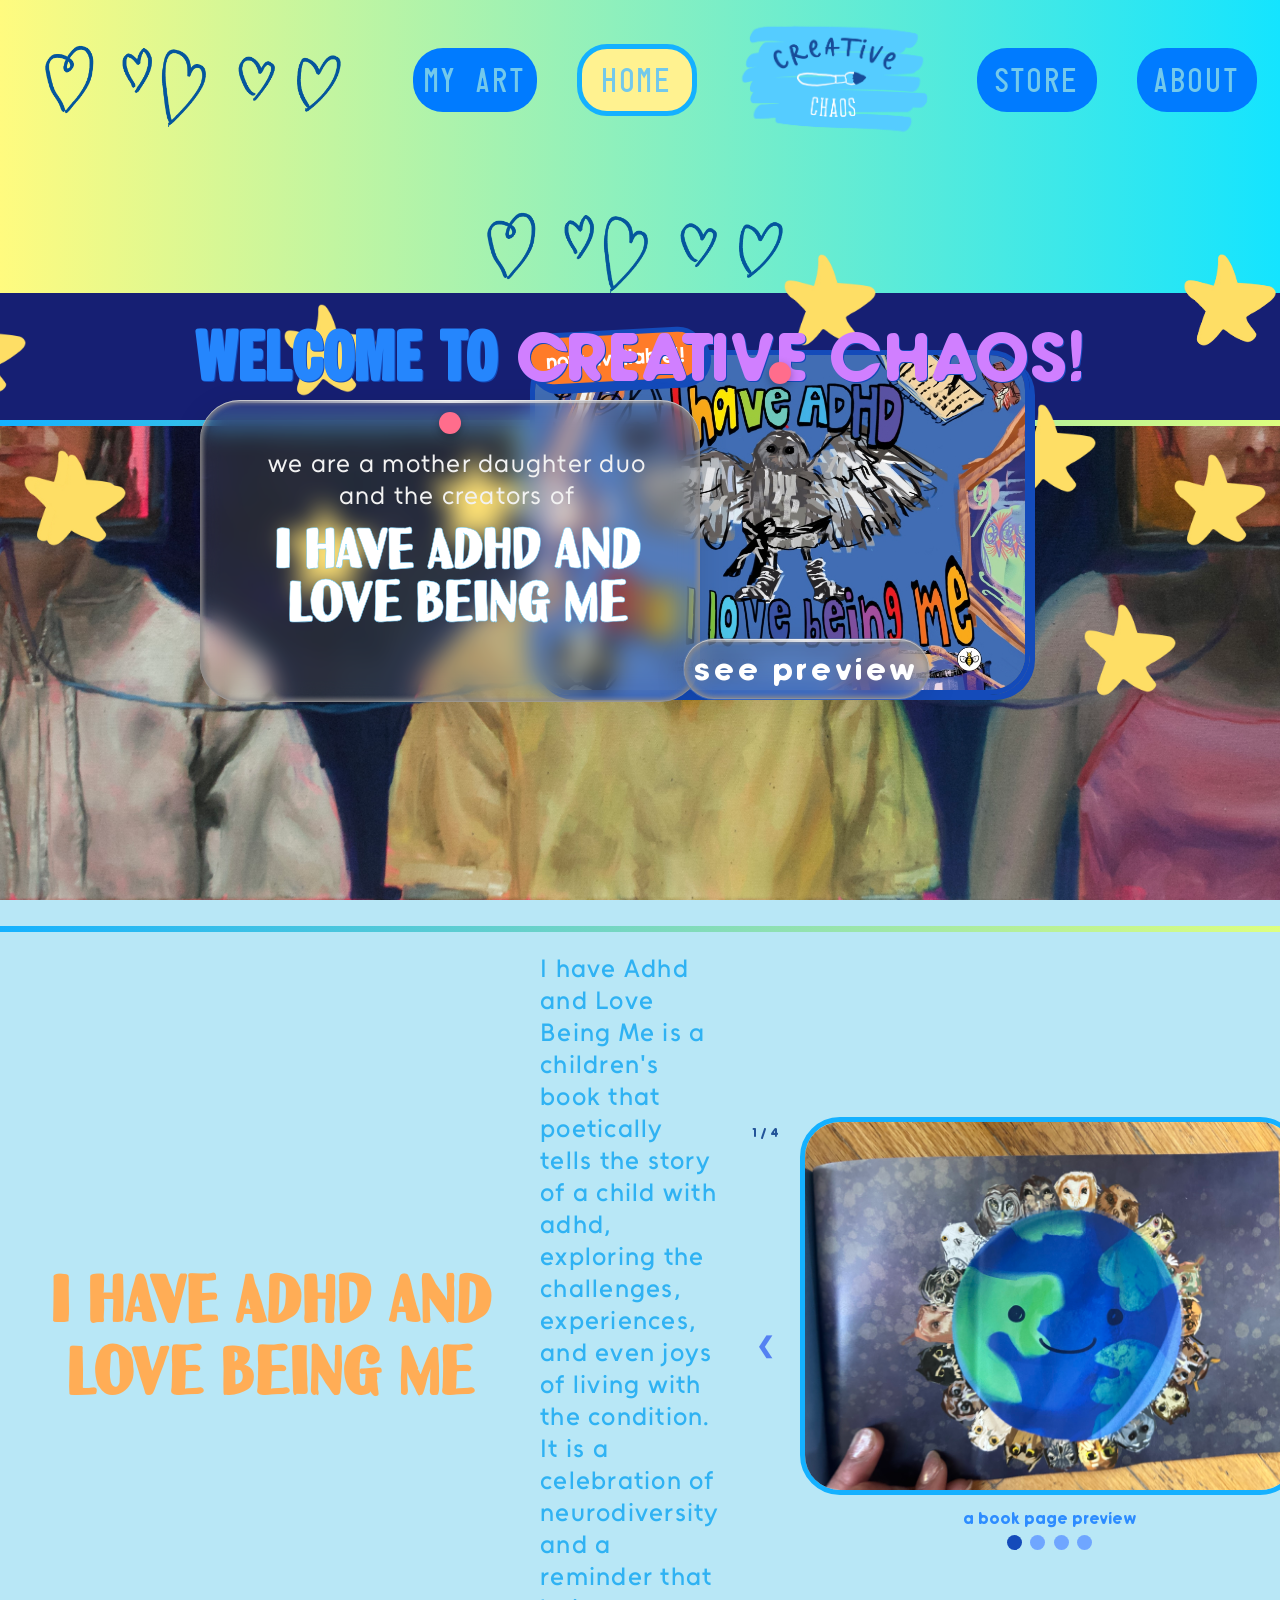
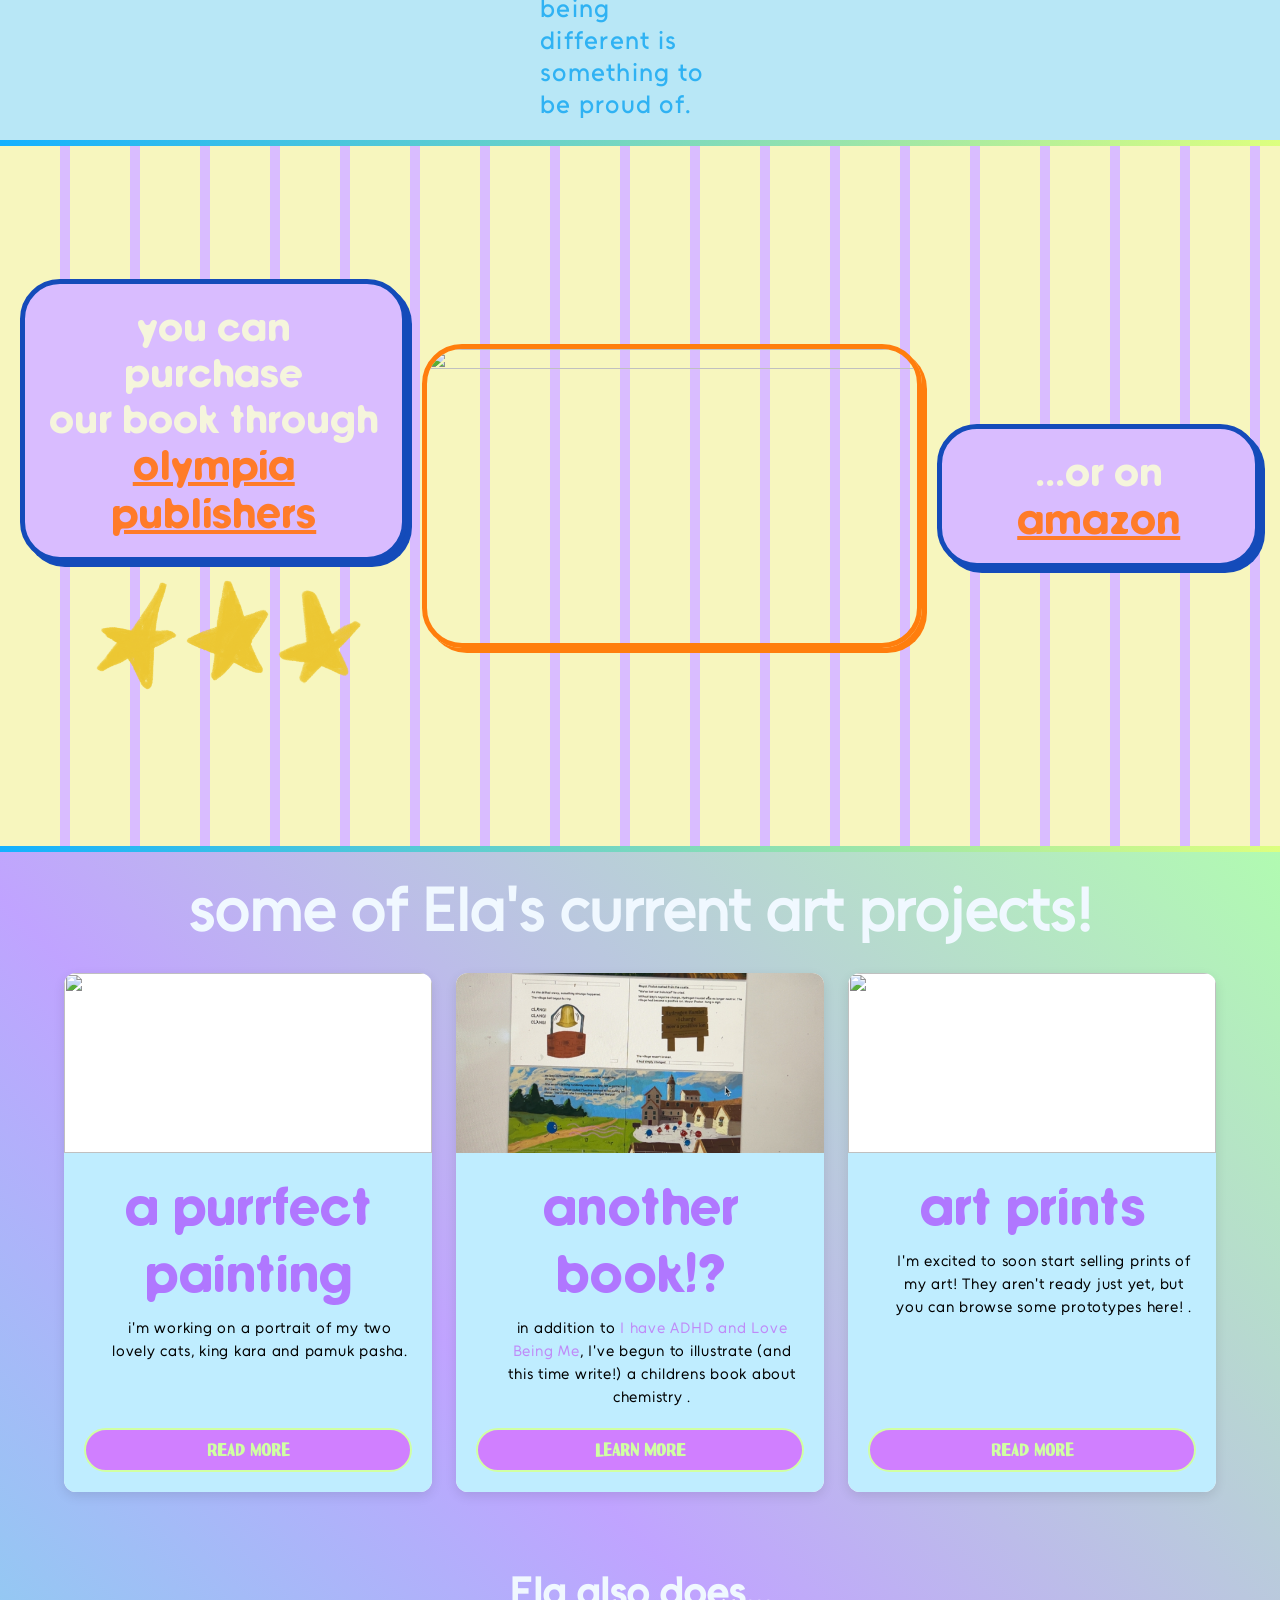
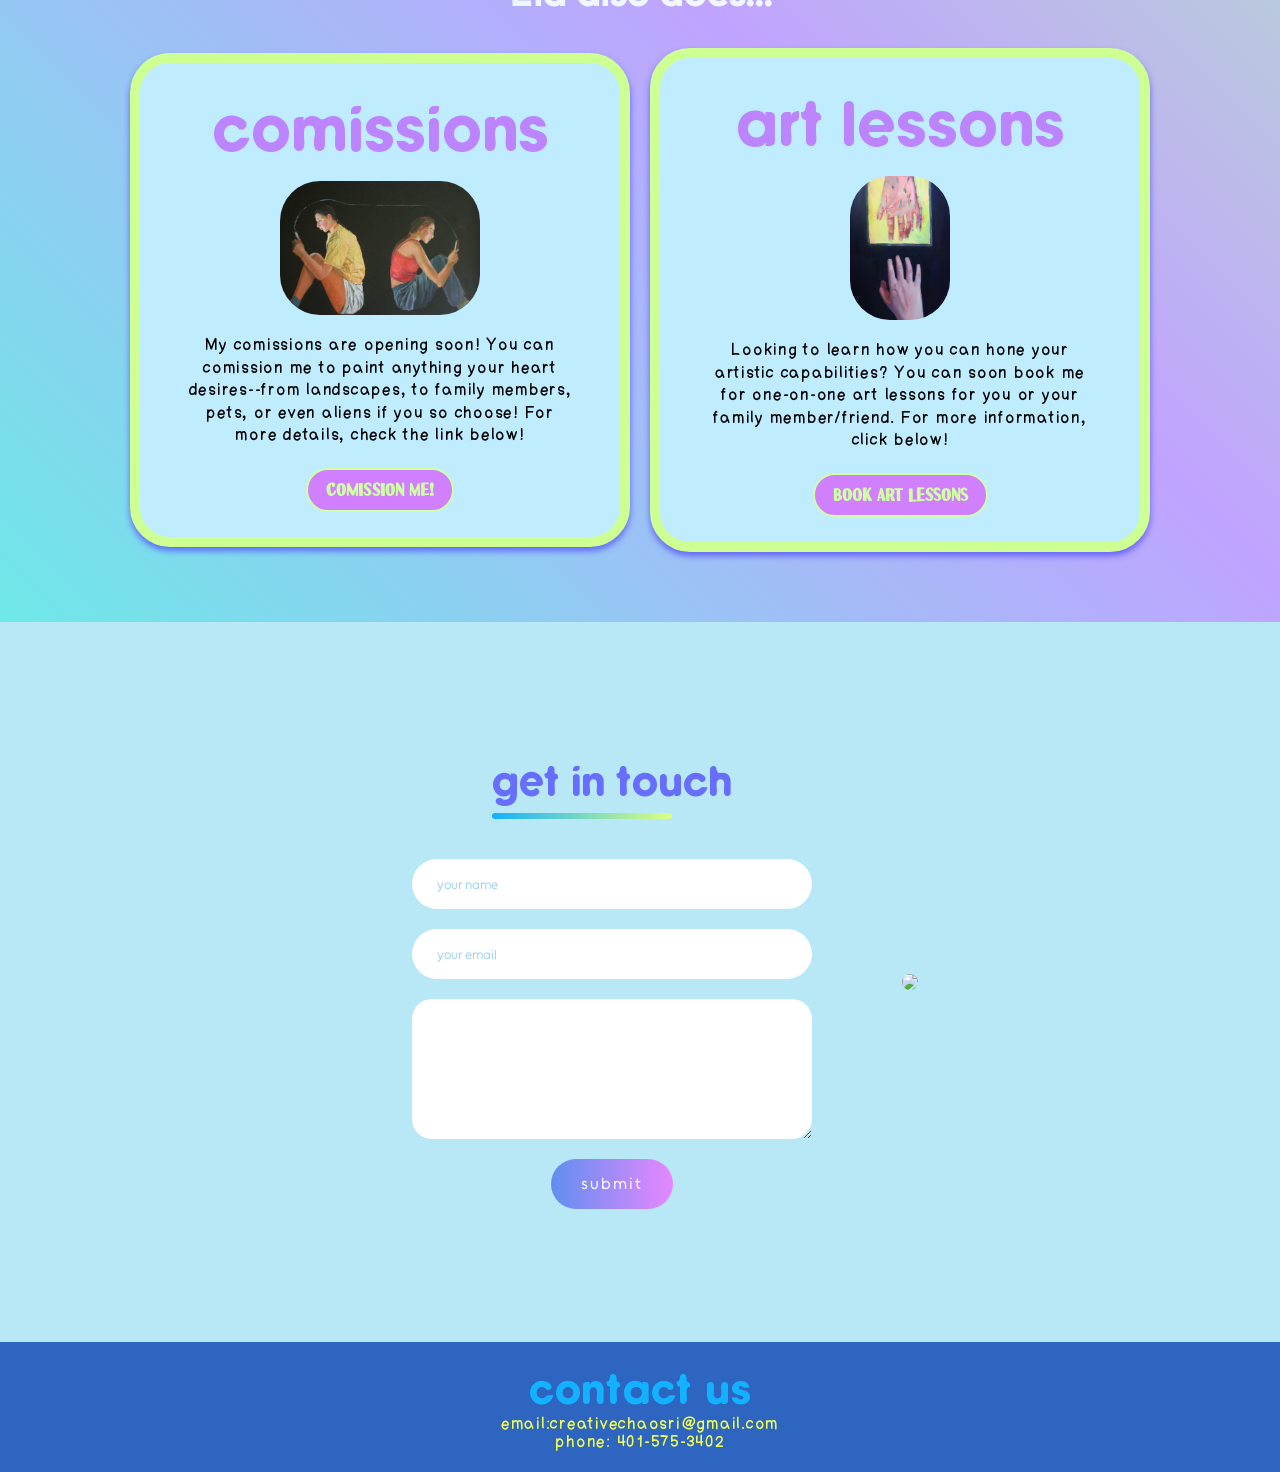
==== index.html @ fb1e3eb2 "Pending changes exported from your codespace" ====
<!DOCTYPE html>
<html lang="en">
<head>
  <meta charset="UTF-8">
  <meta name="viewport" content="width=device-width, initial-scale=1.0">
  <title>creative chaos</title>
  <link rel="stylesheet" href="style.css">

</head>
<body>
     <script src="script.js" defer></script>
    <header>
    <nav>
      <img  class="hearts"  src="images/hearts.png" width="350" height="100" style="object-fit:fill;">
        <button id="elaArt" type="button" class="navbar">MY ART</button>
        <button id="homePage" type="button" class="navbar">HOME</button>
        <div id="logo">
              <img src="images/creativechaoslogo.png" class="crop-logo" width="200" height="200">     
        </div>
        <button id="storePage" type="button" class="navbar">STORE </button>
        <button id="aboutPage" type="button" class="navbar">ABOUT</button>
          <img  class="hearts"  src="images/hearts.png" width="350" height="100" style="object-fit:fill;">
    </nav>
</header>
<section id="title-sec">
  <h1 class="hero-title float"><span style="font-family:'BarberChop';font-size:60px;color: #2586fd;">welcome to</span> creative chaos!</h1>
</section>
<hr class="gradient-line">
    <section id="mainPage">  
      <div  class="swing glass follow" id="text-box1" style="position:absolute; top:400px; left:200px">
         <div class="pin"></div>
        <div class="box-content">
       
          <div id="adhd-text">
            <p> we are a mother daughter duo 
            <br>and the creators of </p>
            <h1 style="font-size: 50px"> I have Adhd and 
              <br>Love Being Me</h1>
          </div>
        </div>
      </div>
      </div>
      <img src="images/f1407aef242333fb19a0ee2d1f37ca11-yellow-star-doodle-flat.webp" width="100px"; height="100px" style="position:absolute" class="float small-star">
            <img src="images/f1407aef242333fb19a0ee2d1f37ca11-yellow-star-doodle-flat.webp" width="100px"; height="100px" style="position:absolute; bottom: 200px; right:100px" class="float small-star">
             <img src="images/f1407aef242333fb19a0ee2d1f37ca11-yellow-star-doodle-flat.webp" width="100px"; height="100px" style="position:absolute; bottom: 400px; right:180px" class="float small-star">
               <img src="images/f1407aef242333fb19a0ee2d1f37ca11-yellow-star-doodle-flat.webp" width="100px"; height="100px" style="position:absolute; bottom:550px; right:0px" class="float small-star">
                <img src="images/f1407aef242333fb19a0ee2d1f37ca11-yellow-star-doodle-flat.webp" width="100px"; height="100px" style="position:absolute; bottom:550px; right:400px" class="float small-star">
        <img src="images/f1407aef242333fb19a0ee2d1f37ca11-yellow-star-doodle-flat.webp" width="100px"; height="100px" style="position:absolute; bottom:550px; right:0px" class="float small-star">
         <img src="images/f1407aef242333fb19a0ee2d1f37ca11-yellow-star-doodle-flat.webp" width="100px"; height="100px" style="position:absolute; bottom:500px; right:900px" class="float small-star">
         <img src="images/f1407aef242333fb19a0ee2d1f37ca11-yellow-star-doodle-flat.webp" width="100px"; height="100px" style="position:absolute; bottom:350px; right:10px" class="float small-star">
      
         <img src="images/f1407aef242333fb19a0ee2d1f37ca11-yellow-star-doodle-flat.webp" width="100px"; height="100px" style="position:absolute; bottom:350px; right:750px" class="float small-star">
         <img src="images/f1407aef242333fb19a0ee2d1f37ca11-yellow-star-doodle-flat.webp" width="100px"; height="100px" style="position:absolute; bottom:200px; right:350px" class="float small-star">
         <img src="images/f1407aef242333fb19a0ee2d1f37ca11-yellow-star-doodle-flat.webp" width="100px"; height="100px" style="position:absolute; bottom:350px; right:1150px" class="float small-star">
         <img src="images/f1407aef242333fb19a0ee2d1f37ca11-yellow-star-doodle-flat.webp" width="100px"; height="100px" style="position:absolute; bottom:300px; right:900px" class="float small-star">
         <img src="images/f1407aef242333fb19a0ee2d1f37ca11-yellow-star-doodle-flat.webp" width="100px"; height="100px" style="position:absolute; bottom:500px; right:1250px" class="float small-star">
         <img src="images/f1407aef242333fb19a0ee2d1f37ca11-yellow-star-doodle-flat.webp" width="100px"; height="100px" style="position:absolute; bottom:200px; right:1400px" class="float small-star">
         <img src="images/f1407aef242333fb19a0ee2d1f37ca11-yellow-star-doodle-flat.webp" width="100px"; height="100px" style="position:absolute; bottom:400px; right:1500px" class="float small-star">
         <img src="images/f1407aef242333fb19a0ee2d1f37ca11-yellow-star-doodle-flat.webp" width="100px"; height="100px" style="position:absolute; bottom:200px; right:1600px" class="float small-star">

</div>






      <div class="swing follow" style="width:500px; height:350px; position:absolute; right:250px; top:350px">
        <div class="pin"></div>

      <img src="images/ihaveadhd.jpg" width="500px" height="350" class="shadow-card">
      <card-btn id="nowAvailable" type="button" class="shadow-card"style="
      transform: rotate(-3deg);
       position:absolute; 
       left:-5px;
       top: -20px;
       ">now available!!</card-btn>
       </div>
       <button type="button" id="viewbtn" class="view-full glass">see preview</button>
    </section>
   <div class="flip-container">
  <div class="flipbook">
    <div class="hard">
      <img src="images/ihaveadhd.jpg">
    </div>
     <div class="hard"></div>
    <div>
      <img src="images/page2.png">

    </div>
    <div>
      <img src="images/page3.png">

    </div>
    <div>
      <img src="images/page4.png">
    </div>
    <div>
      <img src="images/page5.png">
    </div>
    <div>
       <img src="images/page6.png">
    </div>
    <div>
       <img src="images/page7.png">
    </div>
    <div>
       <img src="images/page8.png">
    </div>
     <div>
       <img src="images/page9.png">
    </div> <div>
       <img src="images/page10.png">
    </div>
 <div>
       <img src="images/page11.png">
    </div> 
     <div>
       <img src="images/page12.png">
    </div> 
    <div>
       <img src="images/page14.png">
    </div> 
    <div>
       <img src="images/page15.png">
    </div>
     <div>
       <img src="images/page16.png">
    </div>
     <div>
         <img src="images/page.png"> 
    </div>
    <div style="background-color:white">
      <p>
      if you enjoyed this preview, be sure to purchase the book to read the rest of the story!
      </p>
    </div>
        <div class="hard">
        <p>
        you can find it on amazon or on olympia publishers' website.
       </p>
        </div>
    <div class="hard"></div>
  </div>

  <script src="jquery.js"></script>
  <script src="turn.js"></script>
  <script>
    $(".flipbook").turn();
  </script>
  <div id="imageModal" class="image-modal">

    <span id="closeModal">&times;</span>

    <img id="modalImg">
    </div>
</div> <!-- .flip-container -->


    <hr class="gradient-line">
    <section id="aboutBook" class="popUp">
      
      <H2 style="font-family: 'Uchiyama';font-size: 60px; color: #ffad56;">I have Adhd and <br>Love Being Me</H2>
      <p style="font-family: 'unageo med';font-size: 25px;text-align:left">I have Adhd and Love Being Me is a children's book that poetically tells the story of a child with adhd, exploring the challenges, experiences, and even joys of living with the condition. It is a celebration of neurodiversity and a reminder that being different is something to be proud of. </p>
<div class="slideshow-container">
<div class="mySlides fade">
    <div class="numbertext">1 / 4</div>
    <img src="images/IMG_1647.jpeg" height=300px width="500px" style="transform:rotate 180(deg);border:#14b1ff 5px solid;">
    <div class="text">a book page preview</div>
 </div>

  <div class="mySlides fade">
    <div class="numbertext">2 / 4</div>
    <img src="images/IMG_1644.jpeg" width="500px" height="300px" style="border:#14b1ff 5px solid;">
    <div class="text">the cover...</div>
  </div>

  <div class="mySlides fade">
    <div class="numbertext">3 / 4</div>
    <img src="images/IMG_1645.jpeg" height=300px width="500px" style="border:#14b1ff 5px solid;">
    <div class="text">yet another sneak peak</div>
  </div>

   <div class="mySlides fade">
     <div class="numbertext">4 / 4</div>
    <img src="images/IMG_1646.jpeg" height="300px" width="500px" style="border:#14b1ff 5px solid;">
     <div class="text">buy it now!</div>
     </div>
     
   <a class="prev">&#10094;</a>
    <a class="next">&#10095;</a>

<!-- The dots/circles -->
<div class="dots">
  <span class="dot" ></span>
  <span class="dot"></span>
  <span class="dot" ></span>
   <span class="dot"></span>
</div>
</div>
    </section>
    <hr class="gradient-line">

    <section class="popUp gridcontainer" id="buy-sec" style="position:relative; height: 700px">
<div>
    <h2 class="buy-sec-text">you can purchase <br> our book  through <br> <a href="https://olympiapublishers.com/books/i-have-adhd-and-i-love-being-me" target="_blank" rel="noopener noreferrer" style="font-family:'llewie';font-size:40px;padding:0px "class="embedded-link">olympia publishers</a>
    </h2>
<img src="images/Stars.png" width="300px" height="100px">
    </div>
 <img src="images/E495B38A-9B67-40A6-B61C-FA3E06BBA5A1.JPG" class="float" width="500px" height="300px" style="border:#ff7e0d 5px solid;box-shadow: 5px 5px 0px 0px #ff7e0d">
      

        <h2 class="buy-sec-text"  id="amazon" >...or on <a href="https://a.co/d/021wLbVl" target="_blank" rel="noopener noreferrer" style="font-family:'llewie';font-size:40px;padding:0px "class="embedded-link">amazon</a></h2>
     
        </section>

<hr class="gradient-line">
<section  class="popUp" style="background-image: linear-gradient(45deg, #6ee8e8, hsl(259, 100%, 82%), #b1fbb1)">
<h2 style="font-family:'unageo reg'; color:aliceblue; font-size: 60px"> 
   some of Ela's current art projects!
</h2>


  <!-- Full-width images with number and caption text -->
  <div class="card-grid">
  <!-- Card 1 -->
  <article class="card">
    <img src="images/IMG_1536.jpeg"  class="card-image" style="border-radius:0px">
    <div class="card-content">
      <h3 class="card-title">a purrfect painting</h3>
      <p class="card-body">i'm working on a portrait of my two lovely cats, king kara and pamuk pasha.</p>
      <a href="#" class="card-btn">Read More</a>
    </div>
  </article>

  <!-- Card 2 -->
  <article class="card">
    <img src="images/IMG_1171.jpeg"  class="card-image" style="border-radius:0px">
    <div class="card-content">
      <h3 class="card-title">another book!?</h3>
      <p class="card-body">in addition to <span style="color:#bf8af8">I have ADHD and Love Being Me</span>, I've begun to illustrate (and this time write!) a childrens book about chemistry .</p>
      <a href="" class="card-btn">learn more</a>
    </div>
  </article>

  <!-- Card 3 -->
  <article class="card">
    <img src="images/Screenshot 2026-07-03 at 10.18.37 PM.png" class="card-image" style=" border-radius:0px">
    <div class="
    card-content">
      <h3 class="card-title">art prints</h3>
      <p class="card-body">I'm excited to soon start selling prints of my art! They aren't ready just yet, but you can browse some prototypes here! .</p>
      <a href="#" class="card-btn">Read More</a>
    </div>
  </article>
</div>

 <div class="cards-container" style="background-color:none">
    <h2 class="section-title">Ela also does...</h2>
    
    <!-- Wrapper holding all the boxes -->
    <div class="box-container">
      <!-- Box 1 -->
      <div class="card-box">
        <h3>comissions</h3>
        <img src="images/DSC_0455.jpeg" width="200px" height="100px" >
        <p style="padding:20px">My comissions are opening soon! You can comission me to paint anything your heart desires--from landscapes, to family members, pets, or even aliens if you so choose! For more details, check the link below! </p>
        <a href="comissions.html" class="card-btn">comission me!</a>
      </div>

      <!-- Box 2 -->
      <div class="card-box">
        <h3>art lessons</h3>
           <img src="images/DSC_0420.jpeg" width="100px" height="150px" >
        <p style="padding:20px">Looking to learn how you can hone your artistic capabilities? You can soon book me for one-on-one art lessons for you or your family member/friend. For more information, click below!</p>
        <a href="artlessons.html" class="card-btn"> book art lessons</a>
      </div>

  
  
    </div>
  </div>
  </section>
  <section id="contact-section" class="popUp">
    <div class="contact-container">
      <form action="https://api.web3forms.com/submit" method="POST" class="contact-left"> 
       <div class="contact-left-title">
        <h2>get in touch</h2>
        <hr class="gradient-line">
        </div>
          <input type="hidden" name="access_key" value="dbbd1cf8-7003-4994-894e-05eac05eb8d6">
        <input type="text" name="name" placeholder="your name" class="contact-inputs" required>
            <input type="email" name="name" placeholder="your email" class="contact-inputs" required>
            <textarea name="message" placeholder="Your message" class="contact-inputs" required> </textarea>
            <button type="submit">submit</button>
      </form>

  
      <div class="contact-right">
        <img src="images/Mail.png" class="float">
    </div>
  


</section> 

<section id="contactUs">
  <h2 id="contactH2">contact us</h2>
  <p class="contact"> 
email:creativechaosri@gmail.com
  </p>
<p class="contact"> 
phone: 401-575-3402    
</p>
</section>
</body>
</html>
---- style.css ----
@font-face {
  font-family: 'llewie';
  src: url('style/Llewie.ttf') format('truetype');
  src: url('style/Llewie.woff2') format('woff2');
  font-weight: normal;
  font-style: normal;
  font-display: swap;
}

/* ===== Mobile friendly additions ===== */
/* Make images and media scale to viewport */
img, video, .flip-card-front img, .card-image, .reveal-img, .art-card {
  max-width: 100%;
  height: auto;
}

/* Make grids collapse on small screens */
.gallery-grid, .card-grid, .card-grid2, .grid-container {
  display: grid;
  grid-template-columns: repeat(auto-fit, minmax(220px, 1fr));
  gap: 18px;
}

/* Ensure flip-cards and cards are full width on narrow screens */
.flip-card, .card {
  width: 100%;
  min-width: 0;
}

/* Responsive navigation: stack buttons and center logo */
nav {
  display: flex;
  flex-wrap: wrap;
  align-items: center;
  justify-content: center;
  gap: 8px;
}

.navbar {
  flex: 0 1 auto;
  min-width: 120px;
}

/* Make interactive controls easier to tap */
button, .card-btn, card-btn, .gallery-grid .view-full {
  padding: 10px 14px;
  font-size: 16px;
}

/* Modal image fit on small screens */
#modalImg { max-width: 95vw; max-height: 80vh; }

/* Smaller typography on narrow viewports */
@media (max-width: 600px) {
  h1 { font-size: 1.6rem; }
  h2 { font-size: 1.25rem; }
  h3 { font-size: 1.1rem; }
  .accordion-header { font-size: 18px; padding: 12px; }
  .canvas { position: static; }
  .canvas-box { height: auto; padding: 18px; }
  .gallery-grid .view-full { width: 100%; box-sizing: border-box; }
  .float { display: none; }
  .hero-title.float {
    display: block;
  }
  .grid-container { grid-template-columns: 1fr; }
  .card-grid2 { grid-template-columns: 1fr; }
  .gallery-grid { grid-template-columns: repeat(auto-fit, minmax(220px, 1fr)); padding: 16px; gap: 16px; }
  .art-gallery-item { max-width: 100%; }
  .mobile-gallery-title {
    display: block;
    position: relative;
    margin: 0 auto 12px;
    padding: 0 12px;
    font-size: clamp(28px, 6vw, 42px);
    line-height: 1.05;
    text-align: center;
    z-index: 2;
  }
  #mainPage .swing {
    width: min(88vw, 340px) !important;
    height: auto !important;
  }
  #mainPage .swing img.shadow-card {
    max-height: 250px;
  }
  #mainPage #nowAvailable,
  #nowAvailable {
    font-size: 13px;
    padding: 7px 10px;
  }
  #mainPage #viewbtn {
    position: static !important;
    display: inline-flex;
    align-items: center;
    justify-content: center;
    margin-top: 8px;
    max-width: 220px;
    width: 100%;
  }
  #mainPage .box-content {
    padding: 12px;
  }
  .grid-container p,
  .art-pg-bdy-txt { font-size: 16px; line-height: 1.45; }
  .grid-container h1,
  .grid-container h2 { font-size: 22px; }
  .art-card { width: 100% !important; max-width: 100% !important; }
  .card-btn,
  card-btn,
  .gallery-grid .view-full { font-size: 14px; padding: 10px 14px; }
  .builder { padding: 48px 16px; }
  .builder > h1 {
    font-size: clamp(24px, 6vw, 40px) !important;
    line-height: 1.05;
    max-width: 100%;
    overflow-wrap: anywhere;
  }
  .builder-container { display: block; }
  .options {
    width: 100%;
    gap: 10px;
  }
  .options h1 {
    font-size: 18px;
    margin-top: 18px;
  }
  .optionSub,
  .optionMed,
  .optionSize,
  .optionDet {
    font-size: 14px;
    padding: 8px 10px;
  }
  .canvas {
    position: static !important;
    display: block;
    width: 100%;
    margin-top: 24px;
    clear: both;
  }
  .canvas-box {
    width: 100%;
    height: auto;
    min-height: 240px;
  }
  #price { font-size: 30px; }
  .commission-pricing {
    display: block !important;
    gap: 18px;
  }
  .commission-copy {
    border-right: none;
    width: 100%;
    margin-bottom: 18px;
    min-height: 0;
    padding: 12px;
  }
  .commission-gallery {
    width: 100%;
    display: block;
    min-height: 0;
    padding: 12px;
  }
  .commission-pricing > * {
    display: block;
    width: 100%;
    max-width: 100%;
    height: auto;
  }
  .commission-pricing .float {
    display: block !important;
    width: 100%;
    max-width: 100%;
    height: auto;
  }
  .commission-gallery img {
    margin-bottom: 18px;
    aspect-ratio: auto !important;
  }
  /* Reduce large absolute positioning that overflows small screens */
  #mainPage [style*="position:absolute"],
  .logo-container [style*="position:absolute"],
  #buy-sec [style*="position:absolute"] { position: static !important; left: auto !important; right: auto !important; top: auto !important; bottom: auto !important; }
}

@media (min-width: 601px) and (max-width: 900px) {
  .gallery-grid, .card-grid, .grid-container { grid-template-columns: repeat(2, 1fr); }
  .builder { padding: 48px 16px; }
  .builder > h1 {
    font-size: clamp(24px, 5vw, 42px) !important;
    line-height: 1.05;
    max-width: 100%;
    overflow-wrap: anywhere;
  }
  .builder-container { display: block; }
  .options {
    width: 100%;
    gap: 10px;
  }
  .options h1 {
    font-size: 18px;
    margin-top: 18px;
  }
  .optionSub,
  .optionMed,
  .optionSize,
  .optionDet {
    font-size: 14px;
    padding: 8px 10px;
  }
  .canvas {
    position: static !important;
    display: block;
    width: 100%;
    margin-top: 24px;
    clear: both;
  }
  .canvas-box {
    width: 100%;
    height: auto;
    min-height: 240px;
  }
  #price { font-size: 30px; }
  .commission-pricing {
    display: block !important;
    gap: 18px;
  }
  .commission-copy {
    border-right: none;
    width: 100%;
    margin-bottom: 18px;
    min-height: 0;
    padding: 12px;
  }
  .commission-gallery {
    width: 100%;
    display: block;
    min-height: 0;
    padding: 12px;
  }
  .commission-pricing > * {
    display: block;
    width: 100%;
    max-width: 100%;
    height: auto;
  }
  .commission-pricing .float {
    display: block !important;
    width: 100%;
    max-width: 100%;
    height: auto;
  }
  .commission-gallery img {
    margin-bottom: 18px;
    aspect-ratio: auto !important;
  }
}

/* end mobile additions */
  @font-face {
    font-family: 'handwriting';
    src: url('style/handwriting.ttf') format('true type');
        src: url('style/handwriting.woff') format('woff');
    font-weight: normal;
    font-style: normal;
    font-display: swap; 
  }

   @font-face {
    font-family: 'verve';
    src: url('style/Verve.woff2') format('woff2');
    font-weight: normal;
    font-style: normal;
    font-display: swap; 
  }

  @font-face {
    font-family: 'wait notes';
    src: url('style/WaitNotes.woff2') format('woff2');
    font-weight: normal;
    font-style: normal;
    font-display: swap; 
  }
  @font-face {
    font-family: 'BarberChop';
    src: url('style/BarberChop.woff2') format('woff2');
    font-weight: normal;
    font-style: normal;
    font-display: swap; 
  }
  @font-face {
    font-family: 'unageo sem-bold';
    src: url('style/Unageo-SemiBold.woff2') format('woff2');
    font-weight: normal;
    font-style: normal;
    font-display: swap; 
  }

@font-face {
  font-family:'baberry';
  src: url(style/Baberry.woff) format(woff);
  src: url(style/Baberry.woff2) format (woff2);
   font-weight: normal;
    font-style: normal;
    font-display: swap; 
}

.card-grid2 {
   display: grid;
  /* Automatically wraps cards and fits as many as possible (min 280px wide) */
  gap: 24px; /* Space between the cards */
  padding: 24px;
  max-width: 1200px;
  margin: 0 auto;
  column-count: 2;
  align-items: stretch;
  grid-template-columns: repeat(auto-fit, minmax(280px, 1fr));
  justify-content: center;
}

.wavy-text span {
  display:inline-block;
  font-size: 4rem;
  font-weight:heavy;
  color: rgba(0, 174, 255, 0.55);
  -webkit-text-stroke: .2px #272727;
animation: wave 2s ease-in-out infinite;
}
.wavy-text span:nth-child(1) {
  animation-delay: 0s;
}

.wavy-text span:nth-child(2) {
  animation-delay: .2s;
}
.wavy-text span:nth-child(3) {
  animation-delay: .4s;
}
.wavy-text span:nth-child(4) {
  animation-delay: .6s;
}
.wavy-text span:nth-child(5) {
  animation-delay: .8s;
}
.wavy-text span:nth-child(6) {
  animation-delay: 1s;
}
.wavy-text span:nth-child(7) {

  animation-delay: 1.2s;
}
@keyframes wave {
  0%,100% {
    transform:translateY(0)
  }
  50% {
    transform:translateY(-20px)
  }

}
  @font-face {
    font-family: 'unageo reg';
    src: url('style/Unageo-Regular.woff2') format('woff2');
    font-weight: normal;
    font-style: normal;
    font-display: swap; 
  }
    @font-face {
    font-family: 'unageo med';
    src: url('style/Unageo-Medium.woff2') format('woff2');
    font-weight: normal;
    font-style: normal;
    font-display: swap; 
  }

.crop-logo {
  display: inline-block;
  width: 200px;
  height: 160px;
  margin: 0;
  border-radius: 0;
  object-fit: cover;
  object-position: center top;
  flex-shrink: 0;
}

.crop-logo:hover {
  animation: jitter 0.2s infinite linear;
}
@font-face {
  font-family: 'targa';
  src: url('style/Targa.ttf') format('truetype');
  font-weight: normal;
  font-style: normal;
  font-display: swap;
}

@font-face {
  font-family: 'Uchiyama';
  src: url('style/Uchiyama.otf') format('opentype');
  src: url('style/Uchiyama.woff') format('woff');
  font-weight: normal;
  font-style: normal;
  font-display: swap;
}

.buy-sec-text 
{
border-radius: 40px;
background-color:#d9bcff;
color:beige;
padding:20px;
border: 5px solid #144bba;
box-shadow: 5px 5px #144bba;
}

#title-sec {
background-color:#161f73
}
#buy-sec {
  background-color: #f7f6be;
  background-image: repeating-linear-gradient(
    90deg,
    #f7f6be 0 60px,
    #d9bcff 60px 70px
  );
  background-repeat: repeat;
  background-size: auto;
  display: flex;
}

#contactInfo {
  font-family: 'handwriting', sans-serif;
  text-align: center;
  font-size:  20px;
  letter-spacing: 0.05em;
  color:#003670;
}

h1 {
  font-size: 50px;
  font-family: 'uchiyama', sans-serif;
  text-align: center;
  color:#2fb2f3
}



p {
  font-family: 'handwriting', sans-serif;
  text-align: center;
  font-size:  25px;
  letter-spacing: 0.05em;
  color:#2fb2f3
}

html, body {
  margin: 0;
  padding: 0;
}

body {
  background-color: rgb(184, 231, 246);
}

section {
  margin: 0;
}

h2
{text-align: center;
  font-family: 'llewie', sans-serif;
  color:#14b1ff;
  font-size: 40px;
}
button {
  font-size: 30px;
  border: 1px solid transparent;
  outline: 1px solid transparent;
  background-color: #007bff;
  color: #73c9eb;
  display: inline-block;
  margin: 0;
  padding: 10px 10px;
  font-family: 'targa', sans-serif;
  letter-spacing: 0.12em;
  border-radius: 30px;
  cursor: pointer;
  transition: all 0.3s ease;
  height: fit-content;
}

.navbar {
  margin-top: 0;
}

nav {
  display: flex;
  justify-content: center;
  align-items: center;
  gap: 24px;
  padding: 12px 20px;
  flex-wrap: wrap;
}

nav img {
  display: block;
  margin: 0;
  border-radius: 0;
  flex-shrink: 0;
}

nav > div > .crop-logo {
  margin-top: 0;
}

img {
  display: block;
  margin-left: auto;
  margin-right: auto;
  border-radius: 40px;
}

button:hover {
  background-color: #FFF290;
  border: 5px solid #14b1ff;
   transform: rotate(-2deg) scale(1.05);
  box-shadow: 0 10px 30px rgba(13, 133, 244, 0.368)
}

.radio-group {
  display: flex;
  flex-direction: column;
  gap: 10px;
  margin-top: 10px;
}

.radio-option {
  display: flex;
  align-items: center;
  gap: 8px;
}

.radio-option input {
  margin: 0;
}

input[type="radio"] {
  accent-color: #2ef860; /* Sets the radio button fill color */

}

.radio-option label {
  margin: 0;
  text-align: left;
}

.active-page {
  background-color: #FFF290;
  border: 5px solid #14b1ff; 
}


#artHeader {
  display:flex;
  align-items: center;
      flex-direction: column;
    align-content: flex-start; 
gap: 50px;
}

#artHeader h1,
#artHeader h3 {
    margin: 0;
}
#section2 {
    display: flex;
    gap: 40px;   /* Increase or decrease this number */
}
#portfoliotext {
  font-family: 'llewie', sans-serif;
  text-align: center;
  color: #ddff7f;
  font-size: 100px;
  font-weight: 900;
  -webkit-text-stroke: 1.5px rgb(102, 180, 254); /* Width and color of outline */
}
@keyframes jitter { /*jitter effect*/
  0% { transform: translate(0, 0); }
  10% { transform: translate(-2px, 1px); }
  20% { transform: translate(1px, -1px); }
  30% { transform: translate(-1px, 2px); }
  40% { transform: translate(1px, 1px); }
  50% { transform: translate(-2px, -2px); }
  60% { transform: translate(2px, 1px); }
  70% { transform: translate(-1px, -1px); }
  80% { transform: translate(2px, -2px); }
  90% { transform: translate(-1px, 2px); }
  100% { transform: translate(0, 0); }
}

iframe{
  border-radius: 50px;

}

#aboutBook {
  column-count: 3;
  column-gap: 20px;
  display: grid;
  grid-template-columns: 500px 1fr 50%; 
}

.sidewaysSection { /*puts elements side by side */
    display: flex;
    justify-content: center;   
    align-items: center;     
    gap: 40px;           
    flex-wrap: wrap;          
}

#mainPage {background-image: url(images/DSC_0467.jpeg);
  background-attachment: fixed; /* This keeps the image from moving */
  background-position: center;  /* Centers the image */
  background-size: cover;
  height:500px;
  background-repeat: no-repeat; /* Prevents the image from repeating/tiling */
}
#artSection { 
  background-color: #FFF290;
}
#contactH2 {
  font: size 25px;
}
section {
  gap: 15px;
  padding: 20px;
  font-size: 15px;
  align-items: center;
  margin: 0;
  width: 100%;
  max-width: 1800px;
  box-sizing: border-box;
}
nav {
  display: flex;
  justify-content: center;
  align-items: center;
  gap: 40px;
  width: 100%;
  max-width: 100%;
  margin: 0;
  padding: 0;
  background-image: linear-gradient(to left, #14e4ff, #fffb7f);
  background-size: contain;
}

h3 {
  font-family: 'llewie', sans-serif;
  text-align: center;
  color: #ddff7f;
  font-size: 80px;
  font-weight: 900; }

#store {
  font: size 200px;
}
#storeinfo {
font-size: 40px
}

hr{
border:none
}

.gradient-line 
{ background: linear-gradient(to right, #14b1ff, #ddff7f);
  height: 6px;
  width: 100%; }



.star {
  position: absolute;
  width: 20px;
  height: 20px;
  pointer-events: none;

  background: gold;

  clip-path: polygon(
    50% 0%,
    61% 35%,
    98% 35%,
    68% 57%,
    79% 91%,
    50% 70%,
    21% 91%,
    32% 57%,
    2% 35%,
    39% 35%
  );

  animation: fade 1s forwards;
}

@keyframes fade {
  to {
    opacity: 0;
    transform: translateY(-20px) rotate(90deg);
  }
}

.art-card {
  transition: .3s;
  width: min(100%, 560px);
  display: block;
  margin: 0 auto;
}

.art-card:hover {
  transform: rotate(-2deg) scale(1.05);
  box-shadow: 0 10px 30px rgba(0,0,0,.25);
}


#contactUs {
  background-color: rgb(45, 101, 193);
  padding: 20px;
  text-align: center;
  font-size: 15px;
  letter-spacing: 0.05em;
  color:#f1ff54
}
.contact {
  font-family: 'handwriting', sans-serif;
  text-align: center;
  font-size:  15px;
  letter-spacing: 0.05em;
  color:#f1ff54;
}

* {box-sizing: border-box}
body {font-family: sans-serif; margin:0}
.mySlides {display: none}
img {vertical-align: middle;}

/* Slideshow container */
.slideshow-container {
 max-width:700px;
    width:100%;
    margin:auto;
    position:relative;
}

/* Next & previous buttons */
.prev, .next {
  cursor: pointer;
  position: absolute;
  top: 50%;
  width: auto;
  padding: 16px;
  margin-top: -22px;
  color: rgb(84, 129, 242);
  font-weight: bold;
  font-size: 22px;
  transition: 0.6s ease;
  border-radius: 0 3px 3px 0;
  font-family: 'llewie', sans-serif;
  user-select: none;
}

img, video {
  max-width: 100%;
  height: auto;
}

/* Position the "next button" to the right */
.next {
  right: 0;
  border-radius: 3px 0 0 3px;
}

/* On hover, add a black background color with a little bit of see-through */
.prev:hover, .next:hover {
  background-color: rgba(0,0,0,0,8);
}

/* Caption text */
.text {
  color: #2d8cff;
  font-size: 15px;
  padding: 12px 12px 12px 12px;
  position: absolute;
  bottom:15px;
  width: 100%;
  text-align: center;
  font-family: 'llewie', sans-serif;
}

/* Number text (1/3 etc) */
.numbertext {
  color: #235499;
  font-size: 12px;
  padding: 8px 12px;
  position: absolute;
  top: 0;
  font-family: 'llewie', sans-serif;
}

/* The dots/bullets/indicators */
.dot {
  cursor: pointer;
  height: 15px;
  width: 15px;
  margin: 20px 2px 2px 2px;
  background-color: #6fa6ff;
  border-radius: 50%;
  display: inline-block;
  transition: background-color 0.6s ease;
}
 .dots {
  text-align:center;
    margin-top:20px;
 }

.active, .dot:hover {
  background-color: #144bba;
}

/* Fading animation */
.fade {
  animation-name: fade;
  animation-duration: 1.5s;
}

@keyframes fade {
  from {opacity: .4} 
  to {opacity: 1}
}
/* 1. Grid Container Layout */
.card-grid {
  display: grid;
  /* Automatically wraps cards and fits as many as possible (min 280px wide) */
  grid-template-columns: repeat(auto-fill, minmax(280px, 1fr));
  gap: 24px; /* Space between the cards */
  padding: 24px;
  max-width: 1200px;
  margin: 0 auto;
}

/* 2. Individual Card Styling */
.card {
  background-color: #ffffff;
  border-radius: 12px;
  box-shadow: 0 4px 12px rgba(0, 0, 0, 0.1);
  overflow: hidden; /* Keeps image corners rounded */
  display: flex;
  flex-direction: column; /* Allows footer/button alignment */
  transition: transform 0.2s ease, box-shadow 0.2s ease;
}

/* Hover Effect for Interactivity */
.card:hover {
  transform: translateY(-4px);
  box-shadow: 0 8px 24px rgba(32, 77, 255, 0.8);
   transform-style: preserve-3d;
    transition: transform .15s ease;
}

.warp {
   transform-style: preserve-3d;
    transition: transform .15s ease;
}

/* 3. Inner Card Elements */
.card-image {
  width: 100%;
  height: 180px;

  object-fit: cover; /* Prevents image distortion */
}

.card-content {
  padding: 20px;
  display: flex;
  flex-direction: column;
   background-color:#bfedff;
  flex-grow: 1; /* Makes all card content boxes fill the card height evenly */
}

.card-title {
  margin: 0 0 10px 0;
  font-size: 50px;
  color: #b077ff;
}

.card-body {
  margin: 0 0 20px 0;
  padding-left: 24px;
  font-size: 0.95rem;
  color: #000000;
  line-height: 1.5;
  font-family:'unageo reg';
  flex-grow: 1; /* Pushes the button to the absolute bottom of the card */
  list-style-position: outside;
  display: block;
}

ol.card-body {
  list-style: decimal;
}

ul.card-body {
  list-style: disc;
}

.card-body li {
  margin-bottom: 6px;
}

.card-btn {
  display: inline-flex;
  align-items: center;
  justify-content: center;
  text-align: center;
  background-color: #d07fff;
  color: hsl(91, 100%, 82%);
  padding: 10px 18px;
  text-decoration: none;
  border-radius: 999px;
  font-weight: 600;
  border: 2px solid hsl(91, 100%, 82%);
  font-family:'uchiyama';
  transition: background-color 0.2s;
}

.card-btn:hover {
  background-color: #e3ff75;
  color:#d07fff;
    border: 2px solid #d07fff;
}

 /* Reset basic sizing behavior */
    * {
      box-sizing: border-box;
      margin: 0;
      padding: 0;
    }

    /* Container for the entire section */
    .cards-container {
      padding: 50px 20px;
      text-align: center;
      font-family: sans-serif;
    }

    .section-title {
      margin-bottom: 30px;
      color:aliceblue;
        font-family: 'unageo med', sans-serif;
        font: size 100px;
    }



    #adhd-text {
      top:20px;
      left:20px;
      right:20px;
      bottom:20px;
      padding: 20px 20px 20px 20px;
    
      position:absolute
    }
#adhd-text p {
color:#f2f2f2;
font-family:'unageo reg';
margin: 0 0 12px 0;
}

#adhd-text h1 {
color:#ffffff;
line-height: 1.05;
-webkit-text-stroke: .5px#6cd0ff ;
}

.buy-sec-text {
  font-size: clamp(24px, 4.5vw, 38px);
  line-height: 1.2;
  margin: 0;
  max-width: 100%;
}

.box-content {
  position: relative;
  z-index: 1; 
  border-radius: 40px;
  width: 500px;
  height: 300px; 
  margin-top: 7px ;
  margin-left: 7px; 
  margin-right:-7px;

  margin-bottom:-5px; }
    
    /* Flexbox wrapper to align the boxes horizontally */
    .box-container {
      display: flex;
      gap: 20px;
      flex-wrap: wrap; /* Allows boxes to wrap to the next line on small screens */
      max-width: 1200px;
      align-items:center;
       display: flex;
    justify-content: center;
    flex-wrap: wrap;
    margin: 0 auto;
    }

    /* Individual Box Styling */
    .card-box {
      background-color: #bfedff;
      border: 10px solid #ceff92;
      border-radius: 40px;
      padding: 25px;
      flex: 1;
      min-width: 280px; /* Prevents boxes from getting too squished */
      max-width: 500px;
      box-shadow: 0 4px 6px rgba(82, 79, 254, 0.8);
      transition: transform 0.2s ease;
      
    }


    /* Subtle lift effect when hovering over a box */
    .card-box:hover {
      transform: translateY(-5px);
    }

    .card-box h3 {
      margin-bottom: 12px;
      color: #bd84ff;
      font-size:60px
    }

    .card-box p {
      color: #000000;
      font-size: 15px;
      line-height: 1.5;
    }

 
    .shadow-card{
    position: relative;
    display: inline-block;
    z-index: 0;
    border: 5px solid #144bba;
box-shadow: 5px 5px #144bba;
border-radius:40px
}


#hiddenback {
  position: absolute;
  inset: 0;
  width: 100%;
  height: 100%;
  object-fit: cover;
  z-index: -1;
  border-radius: 40px;
    transform: translate(4px, 7px);
}

#publishing-frame {
  border-radius: 40px;
  transform: translate(4px, 7px);
}

card-btn {
  display: inline-block;
  background-color: #ff7b29;
  color: #ffffff;
  font-size: 20px;
  font-family: 'unageo med', sans-serif;
  padding: 10px 16px;
  text-decoration: none;
  border-radius: 60px;
  font-weight: 600;
  transition: background-color 0.2s;
}

@media screen and (max-width: 768px) {
  .column {
    width: 100%; /* Stacks side-by-side elements vertically */
  }
}

#contact-section {
  padding: 40px 20px;
  margin: 0;
  box-sizing: border-box;
  min-height: 80vh;
  display: flex;
  align-items: center;
  justify-content: center;
}

.contact-container {
  width: 100%;
  max-width: 1200px;
  min-height: 70vh;
  display: flex;
  align-items: center;
  justify-content: center;
  gap: 40px;
}

.contact-left {
  display:flex;
  flex-direction:column;
  align-items: center;
  gap: 20px;
  width: 100%;
  max-width: 500px;
}
.grid-container h2, h1 {
  color:rgb(217, 255, 167)
}
.contact-left-title h2{ 
font-weight:600px;
color:rgba(82, 79, 254, 0.8);
font-size: 40px;
margin-bottom: 5px; 
}
.contact-left-title hr{
  border-radius:10px;
  width: 75%;
  margin-bottom:20px;
} 

select>option {
   color:#9fd3ed;
}

.subtext {
  font-size:10px;
  padding: 5px;
  font-family:'unageo reg';
  color:#caffb3;
}

.contact-inputs{ 
  width:400px; 
  height: 50px;
  border: none;
  outline:none;
font-family: "unageo reg";
padding-left: 25px;
 font-weight: 500px;
 border-radius:60px
}

#otherContainer {
  width: 100%;
  display: flex;
  flex-direction: column;
  align-items: center;
  gap: 8px;
  margin-top: 8px;
}

#otherContainer label {
  display: block;
  width: 100%;
  text-align: center;
  padding: 10px 0 6px;
  margin: 0;
}

#otherText {
  display: block;
  width: min(400px, 100%);
  padding: 20px 25px;
  box-sizing: border-box;
  text-align: center;
  margin: 0 auto;
}

.contact-left textarea {
height:140px;
padding-top:15px;
border-radius: 20px;

}

.contact-inputs:focus{
  border: 2px solid #2d8cff;
}

.contact-inputs::placeholder
{ 
  color:#9fd3ed;
}

.contact-left button{ 
  display:flex;
  align-items: center; 
  padding: 15px 30px;
font-size: 16px;
font-family: 'unageo reg';
color: #fff;
gap: 10px;
border:none;
border-radius: 50px;
background:linear-gradient(270deg,#e787ff, #5f8fef);
cursor:pointer;
}

contact-right img {
  width: 500px;
} 
@media (max-width: 800px) {
  body {
    overflow-x: hidden;
  }

  

  section {
    width: 100%;
    max-width: 100%;
    padding: 20px 16px;
    box-sizing: border-box;
  }


  ol {
    padding:20px;
    font-size:15px;
  }
  nav {
    height: auto;
    padding: 12px 10px;
    gap: 8px;
    flex-wrap: wrap;
    justify-content: center;
  }

  nav .hearts{
    display: none;
  }

  .navbar {
    width: calc(50% - 8px);
    min-width: 110px;
    font-size: 18px;
    padding: 10px;
  }

  #logo {
    order: -1;
    width: 100%;
    display: flex;
    justify-content: center;
  }

  #logo img,
  .crop-logo {
    position: static;
    width: min(38vw, 140px);
    height: auto;
    max-height: 140px;
    object-fit: contain;
  }

  #mainPage {
    min-height: auto;
    height: auto;
    padding: 24px 16px 36px;
    display: flex;
    flex-direction: column;
    align-items: center;
    justify-content: center;
    gap: 18px;
    background-attachment: scroll;
    overflow: hidden;
  }

.small-star {
  display:none;

}
  #text-box1 {
    display:none
  }

  #mainPage > img,
  card-btn#nowAvailable {
    position: static !important;
    transform: none !important;
    width: min(100%, 420px);
    max-width: 100%;
    margin: 0;
  }

  #mainPage #viewbtn {
    position: static !important;
    right: auto !important;
    bottom: auto !important;
    z-index: 2;
    width: min(100%, 240px);
    margin: 6px auto 0;
    display: inline-flex;
    align-items: center;
    justify-content: center;
  }

  #adhd-text {
    position: static;
    padding: 0;
    left: auto;
    right: auto;
    top: auto;
    bottom: auto;
    width: 100%;
  }

  #adhd-text p {
    color:#fff;
    font-size: clamp(16px, 3.2vw, 20px);
  }

  #adhd-text h1 {
    color:#fff;
    font-size: clamp(24px, 5.5vw, 34px);
  }

  #text-box1 .box-content {
    width: 100%;
    height: auto;
    padding: 18px;
    margin: 0;
    box-sizing: border-box;
  }

  #mainPage > img {
    width: min(100%, 420px);
    height: auto;
  }

  card-btn#nowAvailable {
    display: inline-block;
    text-align: center;
    padding: 12px 16px;
    font-size: 18px;
  }

  #aboutBook {
    display: flex;
    flex-direction: column;
    gap: 20px;
  }

  .slideshow-container {
    max-width: 100%;
  }

  .mySlides img {
    width: 100%;
    height: auto;
  }

  .prev,
  .next {
    top: 45%;
    padding: 10px;
    font-size: 18px;
  }

  #buy-sec {
    height: auto !important;
    overflow: hidden;
    padding: 24px 16px 32px;
    display: flex;
    flex-direction: column;
    align-items: center;
    gap: 20px;
  }

  #buy-sec > div,
  #buy-sec > iframe,
  #buy-sec > .shadow-card {
    position: static !important;
    transform: none !important;
    width: min(100%, 700px);
    max-width: 100%;
    left: auto !important;
    right: auto !important;
    top: auto !important;
    bottom: auto !important;
    margin: 0;
  }
#buy-sec img{
  display:none
}

 
  #buy-sec iframe {
    width: 100%;
    max-width: 100%;
    height: auto;
    display: block;
  }

  .buy-sec-text {
    width: 100%;
    max-width: 100%;
    font-size: clamp(22px, 4.3vw, 30px);
    text-align: center;
  }

  .card-grid {
    grid-template-columns: 1fr;
    padding: 12px 0;
    gap: 16px;
  }

  .card,
  .card-box {
    width: 100%;
    max-width: 100%;
  }

  .box-container {
    flex-direction: column;
    width: 100%;
  }

  .contact-container {
    flex-direction: column;
    height: auto;
    padding: 20px 0;
  }

  .contact-left {
    width: 100%;
    align-items: stretch;
  }

  .contact-inputs {
    width: 100%;
    max-width: 100%;
  }

  .contact-right {
    display: none;
  }
}
a {
  font-family:'unageo sem-bold';
  padding:30px;
  padding-top:50px;
  color: #54c6ff;
  font-size:30px
}
a:hover {
    color: #0091d9;
}

.logo-container {
  width: 100%;
  max-width: 100%;
  min-height: 220px;
  margin: 0;
  padding: 24px 16px;
  background-color: #003670;
  overflow: hidden;
  position: relative;
  display: flex;
  align-items: center;
  justify-content: center;
}

.hero-title {
  position: relative;
  z-index: 2;
  text-align: center;
  font-family: 'llewie', sans-serif;
  font-size: clamp(32px, 5vw, 64px);
  font-weight: 800;
  text-transform: uppercase;
  letter-spacing: 1px;
  color: #d07fff;
  text-shadow: 1px 1px 0 #144bba;
  margin: 0;
}

.mobile-gallery-title {
  display: none;
}

.page-links {
  display: flex;
  flex-wrap: wrap;
  justify-content: center;
  gap: 10px;
  padding: 12px 16px 20px;
}

.page-links a {
  display: inline-flex;
  align-items: center;
  justify-content: center;
  padding: 10px 14px;
  border-radius: 999px;
  background: rgba(255, 255, 255, 0.72);
  color: #144bba;
  text-decoration: none;
  font-size: clamp(15px, 2vw, 18px);
  line-height: 1;
}

.page-links a:hover {
  background: #20b1ff;
  color:#ccf1ff
  
}
.page-links a.active-page-anchor {
  background: #20b1ff;
  color:#ccf1ff;
}

.wave-text {
  display: block;
}

li img {
  display: inline-block;
  vertical-align: middle;
  margin-left: 8px;
  margin-right: 0;
  width:50px;
  height:50px;
  
}
.grid-container {
  display:grid;
  grid-template-columns: repeat(auto-fit, minmax(240px, 1fr));
  gap: 24px;
}

.grid-container.cat-preview-row {
  grid-template-columns: repeat(2, minmax(0, 1fr));
  gap: 12px;
  width: 100%;
  margin-left: 0;
  transform: none;
  justify-items: center;
}

.grid-container.cat-preview-row > div {
  text-align: center;
}
.grid-container-twocolmn,
.grid-container-twocolm {
  display: grid;
  grid-template-columns: repeat(2, minmax(0, 1fr));
  grid-template-rows: repeat(2, minmax(0, auto));
  gap: 24px;
}

.gradient-background{
  background-image: linear-gradient(45deg,#d387ff,#5392f7,#7fff99);
}

.art-pg-bdy-txt {
  color:whitesmoke;
  font-family: "unageo med";
}

.radio-group {
  display: flex;
  gap:10px;
  flex-direction: column; /* Stacks elements vertically */
}

.radio-group label {
  display: inline-flex;
  align-items: center; 
  margin-bottom: 8px;
}

.float{
animation:float 6s ease-in-out infinite;
}

@keyframes float{

0%{
transform:translateY(0px);
}

50%{
transform:translateY(-15px);
}

100%{
transform:translateY(0px);
}

}

.reveal-img{

filter:grayscale(100%);
transition:.5s;

}

.reveal-img:hover {

filter:grayscale(0);


}
.zoom-container {
  width: 400px;        /* Set any width you prefer */
  height: 300px;       /* Set any height you prefer */
  overflow: hidden;    /* Crucial: crops the image zoom inside the box */
}


.zoom-container img {
  width: 100%;
  height: 100%;
  object-fit: cover;   /* Prevents distortion of the image */
  transition: transform 0.5s ease; /* Smooths the zooming animation */
}

/* 3. The trigger that magnifies the image on hover */
.zoom-container:hover img {
  transform: scale(1.2); /* 1.2 means 120% of its original size */
  
}

.flip-card{
    width: 100%;
    max-width: 360px;
    min-height: 420px;
    perspective: 1200px;
    margin: 0 auto;
}

.flip-card-inner{

    width:100%;
    height:100%;

    position:relative;

    transition:transform .8s;

    transform-style:preserve-3d;

}

.flip-card:hover .flip-card-inner{

    transform:rotateY(180deg);

}

.flip-card-front,
.flip-card-back{

    position:absolute;

    width:100%;
    height:100%;

    border-radius:30px;

    backface-visibility:hidden;

    overflow:hidden;

    border:5px solid #144bba;

    box-shadow:5px 5px #144bba;

}

.flip-card-front{

    background:#fff;

  padding:15px 15px 60px;

}

.flip-card-front img{

    width:100%;
    height:100%;

    object-fit:cover;

}

.flip-card-back{

    background:#65d3ff;

    transform:rotateY(180deg);

    padding:25px;

    display:flex;

    flex-direction:column;

    justify-content:center;

}

.flip-card-back h2{

    color:#d07fff;

    margin-bottom:20px;


}
.glass {
  background: rgba(255, 255, 255, 0.1); 
    backdrop-filter: blur(12px);
    color:#fff;
  z-index: 1;
  border-radius:40px;
   box-shadow: 
    0 8px 32px rgba(0, 0, 0, 0.1),
    inset 0 1px 0 rgba(255, 255, 255, 0.5),
    inset 0 -1px 0 rgba(255, 255, 255, 0.1),
    inset 0 0 4px 3px rgba(141, 139, 139, 0.9);
  position: relative;
  overflow: hidden;
}

  

.glass-card::after {
  content: '';
  position: absolute;
  top: 0;
  left: 0;
  width: 3px;
  height: 100%;
  background: linear-gradient(
    180deg,
    rgba(255, 255, 255, 0.8),
    transparent,
    rgba(255, 255, 255, 0.3)
  );
}

 .glass::before {
  content: '';
  position: absolute;
  top: 0;
  left: 0;
  right: 0;
  height: 3px;
  background: linear-gradient(
    90deg,transparent,rgba(255, 255, 255, 0.8),transparent );
}
.gallery-grid .view-full {
font-family:'baberry';
position:relative;
display:inline-flex;
align-items:center;
justify-content:center;
width:100%;
max-width:220px;
padding:12px 16px;
border: 4px solid #1741b5;
border-radius:999px;
box-shadow:4px 4px #1741b5;
cursor:pointer;
}

.flip-card-back p{

    color:#1b0c38;
    font-family:'unageo reg';

    margin-bottom:12px;

    text-align:left;

}

.gallery-grid{
    display:grid;
  grid-template-columns:repeat(auto-fit, minmax(320px, 1fr));
    justify-items:center;
    align-items:start;
    gap:24px;
    background-image:url(images/paper.png);
    background-attachment: fixed;
    background-position: center;
    background-size: cover;
    background-repeat:no-repeat;
    padding:24px;
}

  .art-gallery-item {
    width: 100%;
    max-width: 380px;
    display: flex;
    flex-direction: column;
    align-items: center;
    gap: 12px;
  }

  .art-gallery-item .flip-card {
    width: 100%;
    max-width: 100%;
  }

  .art-gallery-item .view-full {
    width: 100%;
    max-width: 240px;
  }

  .art-gallery-item .flip-card-front,
  .art-gallery-item .flip-card-back {
    min-height: 420px;
  }

  .art-gallery-item .flip-card-front img {
    width: 100%;
    height: 100%;
    object-fit: cover;
  }
.flip-card-front{

    background:white;

  padding:15px 15px 60px;

}

.pin{

width:22px;
height:22px;

background:#ff6d8c;

border-radius:50%;

position:absolute;

top:12px;
left:50%;

transform:translateX(-50%);

z-index:5;

box-shadow:0 3px 8px rgba(0,0,0,.3);
}

.timeline-section{

max-width:900px;
margin:100px auto;
padding:30px;

}


.timeline-title{

font-size:70px;
margin-bottom:40px;
font-family:'BarberChop';
color:#e989ff;-webkit-text-stroke: .5px #272727;

}

.faq{
position:relative;
}
.accordion{

position:relative;

}

.accordion::before{

content:"";
position:absolute;

left:40px;
top:0;
bottom:0;

width:6px;

background:#b7ff89;

border-radius:30px;

}

.accordion-item{

margin-bottom:25px;
background-color:transparent;
position:relative;
isolation:isolate;

}

.accordion-header{

width:100%;
position:relative;
z-index:2;

display:flex;

align-items:center;

justify-content:space-between;

padding:20px 30px;

background:#bfedff;

border:4px solid #144bba;

border-radius:35px;

cursor:pointer;

font-size:28px;

font-family:"llewie";

color:#d07fff;

box-shadow:6px 6px #144bba;

transition:.3;

}

.accordion-header:hover{

transform:translateX(10px);
box-shadow:6px 6px #1a5fe9;

border:4px solid #144bba;

}

.step-circle{

width:55px;
height:55px;

display:flex;

align-items:center;
justify-content:center;

background:#d07fff;

color:white;

border-radius:50%;

margin-right:20px;

font-family:"BarberChop";

font-size:28px;

flex-shrink:0;

}

.plus{

font-size:40px;

transition:.4s;

margin-left:auto;

}

.accordion-content{

max-height:0;
position:relative;
overflow:hidden;
background:white;
z-index:1;

border-radius:0 0 30px 30px;

transition:max-height .4s ease;

margin-left:75px;
margin-right:25px;
padding:0 25px;

}

.galbtn-container{
  grid-column: 1 / -1;
  width: 100%;
  display:grid;
  grid-template-columns:repeat(auto-fit, minmax(180px, 1fr));
  gap:12px;
  justify-items:center;
  align-items:start;
  margin-top:10px;
}
.accordion-content p{

padding:20px 0;

color:#003670;
border-radius:30px;
text-align:left;

font-family:"unageo reg";
z-index:-5;
font-size:18px;

}

.accordion-item.active .accordion-content{
max-height:300px;
z-index:1;

}

.accordion-item.active .plus{

transform:rotate(45deg);

}



.builder{

padding:80px 30px;

}

.builder-container{

display:grid;

grid-template-columns:minmax(0, 1fr) minmax(280px, 420px);

gap:60px;

align-items:end;

}

.options{

display:flex;

flex-wrap:wrap;

gap:15px;

}

.options h1{

width:100%;
text-align:center;
margin-top:30px;

}

.optionSub{

padding:12px 25px;

border-radius:40px;

cursor:pointer;

background:white;

border:4px solid #144bba;

transition:.25s;

font-size:22px;

}

.optionMed{

padding:12px 25px;

border-radius:40px;

cursor:pointer;

background:white;

border:4px solid #144bba;

transition:.25s;

font-size:22px;

}


.optionSize{

padding:12px 25px;

border-radius:40px;

cursor:pointer;

background:white;

border:4px solid #144bba;

transition:.25s;

font-size:22px;

}

.optionDet{

padding:12px 25px;

border-radius:40px;

cursor:pointer;

background:white;

border:4px solid #144bba;

transition:.25s;

font-size:22px;

}

.optionMed:hover{

transform:rotate(-2deg) scale(1.08);

}
.optionSize:hover{

transform:rotate(-2deg) scale(1.08);

}

.optionSub:hover{

transform:rotate(-2deg) scale(1.08);

}
.optionDet:hover{

transform:rotate(-2deg) scale(1.08);

}

.optionDet.selected{

background:#d07fff;

color:white;

}

.optionMed.selected{

background:#d07fff;

color:white;

}

.optionSize.selected{

background:#d07fff;

color:white;

}
.optionSub.selected{

background:#d07fff;

color:white;

}
.canvas{

position:static;
align-self:end;
margin-top:auto;

}

.commission-pricing {
  grid-template-columns: repeat(3, minmax(0, 1fr));
  gap: 24px;
  align-items: start;
}

.commission-copy {
  padding: 20px;
  border-right: 3px solid #ffffff;
  min-height: 100%;
  display: flex;
  flex-direction: column;
  gap: 18px;
}

.commission-gallery {
  padding: 20px;
  min-height: 100%;
  display: grid;
  grid-template-columns: 1fr;
  gap: 18px;
  align-content: start;
}

.commission-gallery img {
  width: 100%;
  height: auto;
  object-fit: cover;
  padding: 0;
}

.commission-gallery img:nth-child(1) {
  aspect-ratio: 1 / 1;
}

.commission-gallery img:nth-child(2) {
  aspect-ratio: 5 / 3;
}

.section-floating-title {
  position: static;
  margin: 30px auto 10px;
  font-size: clamp(56px, 8vw, 100px);
  text-align: center;
  width: 100%;
}

.wave-container {
  position: relative;
  margin: 20px auto 0;
  padding: 10px 18px;
  width: fit-content;
  max-width: 100%;
}
.canvas-box{

height:400px;

background:#fffef7;

border:6px dashed #14b1ff;

border-radius:35px;

display:flex;

flex-direction:column;

justify-content:center;

align-items:center;

gap:25px;

box-shadow:8px 8px #144bba;

}

.canvas-box div{

font-size:40px;

font-family:"llewie";

}

#price{

margin-top:25px;

font-size:45px;

color:#8d55ff;

text-align:center;

}


.image-modal{
    position:fixed;
    inset:0;

    display:flex;

    justify-content:center;
    align-items:center;

    background:rgba(0,0,0,.8);

    opacity:0;
    visibility:hidden;

    transition:.3s;

    z-index:9999;
}

.image-modal.show{
    opacity:1;
    visibility:visible;
}



#modalImg{

max-width:90vw;

max-height:90vh;

border-radius:20px;

box-shadow:0 0 40px rgba(0,0,0,.5);

transform:scale(.8);

transition:.35s;

}

#modalContent {
  position: absolute;
  left: 50%;
  top: 50%;
  transform: translate(-50%, -50%);
  overflow: visible;
}

.flipbook-modal-wrap {
  display: block;
}

.image-modal.show #modalImg{

transform:scale(1);

}

#closeModal{

position:absolute;

top:30px;
right:50px;

font-size:70px;

color:white;

cursor:pointer;

transition:.2s;

font-family:sans-serif;

}

#closeModal:hover{

color:#3e6ac1;

}
 .popUp {
    opacity: 0;
    transform: translateY(60px);
    transition: all .8s ease;
}

.popUp.visible {
    opacity: 1;
    transform: translateY(0);
}



.swing {
  position:relative;
}

.swing.is-wobbling {
  animation: wobble 3s ease-in-out .3s 1 both;
}

@keyframes wobble {
  0% {
    transform:rotate(-60 deg);
  }
  10% {
    transform:rotate(60deg);
  }
  20% { 
    transform:rotate(-40deg)

  }
    30% { 
    transform:rotate(40deg)

  }
   40% { 
    transform:rotate(-20deg)
   }
    50% { 
    transform:rotate(20deg)

  }
     60% { 
    transform:rotate(-10deg)
}

     70% { 
    transform:rotate(10deg)
     }
      80% { 
    transform:rotate(-5deg)
}
  90% { 
    transform:rotate(5deg)
}

100% { 
    transform:rotate(0deg)
}

}

@media (max-width: 800px) {
  nav img[src*="hearts.png"] {
    display: none !important;
  }


  .commission-pricing {
    display: block !important;
    gap: 12px !important;
  }

  .commission-pricing > .commission-copy,
  .commission-pricing > .commission-gallery {
    display: block !important;
    width: 100% !important;
    height: auto !important;
    min-height: 0 !important;
    margin: 0 0 10px 0 !important;
    padding: 8px 10px !important;
  }

  .commission-pricing .commission-copy h2,
  .commission-pricing .commission-copy p,
  .commission-pricing .commission-copy ul {
    margin: 0 0 10px 0 !important;
  }

  .commission-pricing .commission-copy p,
  .commission-pricing .commission-copy img,
  .commission-pricing .commission-gallery img {
    padding: 0 !important;
  }

  .commission-pricing .commission-copy ul {
    padding-left: 20px;
  }

  .commission-pricing .commission-copy img,
  .commission-pricing .commission-gallery img {
    display: block;
    width: 100% !important;
    height: auto !important;
    max-height: none !important;
    margin: 8px 0 !important;
    aspect-ratio: auto !important;
    object-fit: contain;
  }

  .builder .builder-container {
    display: flex !important;
    flex-direction: column !important;
    align-items: stretch !important;
    gap: 18px !important;
  }

  .builder .options {
    order: 1;
    width: 100% !important;
  }

  .builder .canvas {
    order: 2;
    position: static !important;
    inset: auto !important;
    float: none !important;
    clear: both !important;
    align-self: stretch !important;
    margin: 10px 0 0 0 !important;
    z-index: auto !important;
  }

  .builder .canvas-box {
    width: 100% !important;
    height: auto !important;
    min-height: 220px !important;
  }
}

.dual-container {
  display: grid;
  grid-template-columns: 1fr 1fr; 
  gap: 20px; 
}

@media (max-width: 768px) {
  .grid-container {
    grid-template-columns: 1fr; 
  }

  .grid-container.cat-preview-row {
    grid-template-columns: repeat(2, minmax(0, 1fr));
    width: 100%;
    margin-left: 0;
    transform: none;
  }
}


.column-left p,
.column-left h1,
.column-left h2 {
  padding:15px;
}

.column-right {
  padding:20px;
}

.column-left p {
  text-align:left;
  font-size:18px;
}

.column-left h2 {
color:#f5edff;

}

.polaroid{
      background:white;
  padding:20px 20px 60px;
  border-radius:30px;

}

.polaroid.card {
  width: 440px;
  max-width: 100%;
  margin: 0 auto;
}

.polaroid-image {
  width: 400px;
  height: 500px;
  max-width: 100%;
  object-fit: cover;
  border-radius: 0;
}


.polaroid:hover {
  transform: translateY(-4px);
  box-shadow: 0 8px 24px rgba(125, 37, 91, 0.8);
   transform-style: preserve-3d;
    transition: transform .15s ease;
}
.column-left .polaroid-caption{
  width: 100%;
  display: block;
  margin: 0;
  padding: 14px 0 0 0;
  text-align: center;
  font-family: 'handwriting';
  font-size: 30px;
  line-height: 1.05;
  color: #000000;
}

.flip-container {
  display: none;
}

.flipbook {
  height:600px;
  border-radius:20px;
  width:2000px;
  align-self:center
}

.flipbook .hard {
background:white;
}

.flipbook .page {
  display:flex;
  flex-direction:column;
  justify-content:center;
  align-items:center;
  gap:10px;
  border: 1px solid rgba (0, 0, 0, 0.1);
}

.page img{
border-radius:0px;
  width:100%;
object-fit:cover;
overflow:hidden;
}

#viewbtn {
position:absolute;
bottom:200px;
z-index:10;
right:350px;
border-radius:50px;
font-family:'llewie';
}

#viewbtn:hover {
  background: #d07fff;
  color:whitesmoke;
  border: 4px solid #144bba;
  box-shadow: 4px 4px #144bba;
}

.embedded-link {
  font-weight:bold;
  color:#ff7b29
}

.embedded-link:hover {
  font-weight:bold;
  color:#ea42c3
}
.linksmol {
  padding:5px 5px 10px 10px;
  font-size:18px;
  color:#170816;
  text-align:center;
}

.linksmol:hover {
  color:#2d46e9
}

#artlessons-faq {
  background-image: url(images/DSC_0455.jpeg);
    background-repeat: no-repeat;
   background-attachment: fixed; 
  background-position: center;  
  background-size: cover;

}


.custom-multiselect {
  position: relative;
  width: 250px;
  font-family: sans-serif;
}

.dropdown-btn {
  width: 100%;
  padding: 10px;
  background: #a4e6fe;
  border: 1px solid #ccc;
  border-radius: 4px;
  text-align: left;
  cursor: pointer;
  display: flex;
  justify-content: space-between;
  align-items: center;
}
.dropdown-menu {
  display: none;
  position: absolute;
  top: 105%;
  left: 0;
  width: 100%;
  background: white;
  border: 1px solid #ccc;
  border-radius: 4px;
  box-shadow: 0 4px 6px rgba(0,0,0,0.1);
  max-height: 200px;
  overflow-y: auto;
  z-index: 10;
}

.dropdown-menu.show {
  display: block;
}


.option {
  display: flex;
  align-items: center;
  font-family: 'unageo reg';
  padding: 8px 12px;
  cursor: pointer;
  gap: 8px;
}

.option:hover {
  background-color: #f1f1f1;
}


.option:has(input:checked) {
  background-color: #e6f2ff;
}


    .tapecard {
      justify-self: center;
    }

    .tapecard-inner {
      display: flex;
      flex-direction: column;
      align-items: center;
      justify-content: flex-start;
      width: 220px;
      padding: 10px;
      gap: 0;
    }

    .tapecard-inner .tape {
      width: 200px;
      height: 100px;
      object-fit: contain;
      z-index: 2;
      margin: 0 auto -55px;
    }

    .tapecard-inner .tape-photo {
      width: 200px;
      height: 300px;
      object-fit: cover;
      border-radius: 0;
    }

    .tapecard-inner p {
      font-size: 20px;
      margin: 12px 0 0;
      text-align: center;
    }
    .wrap-left {
     
            float: left; 
            margin-right: 20px; 
            margin-bottom: 10px; 
        }

        .wrap-right {
    
            float: right; 
      
            margin-left: 20px; 
            margin-bottom: 10px; 
        }

      
        #print {
          background-color:#ffb5de
        }

   
.print-section {
  position: relative;
  overflow: hidden;
  padding: 70px 8%;
  border-top: 7px solid #144bba;
  border-bottom: 7px solid #144bba;
  text-align: center;
}

.print-heading {
  position: relative;
  z-index: 2;
  max-width: 760px;
  margin: 0 auto 35px;
}

.print-kicker {
  margin: 0;
  color: #144bba;
  font-family: "llewie", cursive;
  font-size: 22px;
  letter-spacing: 1px;
}

.print-heading h1 {
  margin: 8px 0 12px;
  color: #fff7ec;
  font-family: "barberChop", "llewie", cursive;
  font-size: clamp(48px, 7vw, 84px);
  line-height: .95;
  text-shadow: 4px 4px 0 #144bba;
}

.print-intro {
  margin: auto;
  color: #123b7e;
  font-size: 19px;
  line-height: 1.5;
  font-weight: bold;
}

.print-layout {
  position: relative;
  z-index: 2;
  display: grid;
  grid-template-columns: minmax(300px, 1.15fr) minmax(300px, .85fr);
  gap: 36px;
  max-width: 1120px;
  margin: auto;
  align-items: center;
}

.print-note {
  position: relative;
  padding: 35px;
  background: #fffdf3;
  border: 4px solid #144bba;
  border-radius: 12px;
  box-shadow: 10px 10px 0 rgba(20, 75, 186, .25);
  text-align: left;
  transform: rotate(-1deg);
}

.note-tape {
  position: absolute;
  top: -22px;
  left: 43%;
  width: 75px;
  padding: 8px;
  color: #144bba;
  background: rgba(255, 211, 116, .86);
  text-align: center;
  transform: rotate(3deg);
}

.print-note h2 {
  margin: 0 0 24px;
  color: #ec719d;
  font-family: "llewie", cursive;
  font-size: 38px;
  text-align: center;
}

.print-progress-item {
  margin: 0 0 19px;
}

.progress-label {
  display: flex;
  justify-content: space-between;
  gap: 12px;
  color: #144bba;
  font-size: 16px;
  font-weight: bold;
  text-transform: lowercase;
  font-family: "llewie"
}

.progress-label strong {
  color: #ec719d;
}

.progress-track {
  height: 15px;
  margin: 7px 0;
  overflow: hidden;
  background: #d8efff;
  border: 2px solid #144bba;
  border-radius: 30px;
}

.progress-track span {
  display: block;
  height: 100%;
  background: repeating-linear-gradient(
    45deg,
    #ff8ab5,
    #ff8ab5 12px,
    #ffd167 12px,
    #ffd167 24px
  );
  border-radius: inherit;
  transition: width .5s ease;
}

.print-progress-item p {
  margin: 0;
  color: #333;
  font-size: 15px;
  line-height: 1.35;
}

.print-status {
  display: flex;
  gap: 10px;
  align-items: flex-start;
  margin-top: 27px;
  padding: 14px;
  color: #144bba;
  background: #dff6ff;
  border: 2px dashed #144bba;
  border-radius: 14px;
}

.print-status span {
  font-size: 28px;
}

.print-status p {
  margin: 0;
  line-height: 1.35;
}

.print-update-button {
  display: block;
  margin: 20px auto 0;
  padding: 12px 20px;
  color: #fff;
  background: #ec719d;
  border: 3px solid #144bba;
  border-radius: 30px;
  box-shadow: 4px 4px 0 #144bba;
  cursor: pointer;
  font-family: "llewie", cursive;
  font-size: 17px;
  transition: transform .2s ease, box-shadow .2s ease;
}

.print-update-button:hover {
  transform: translate(3px, 3px) rotate(2deg);
  box-shadow: 1px 1px 0 #144bba;
}

.print-preview {
  position: relative;
  min-height: 510px;
  padding: 30px;
  background: rgba(255, 255, 255, .3);
  border: 3px dashed #144bba;
  border-radius: 25px;
}

.preview-label {
  display: inline-block;
  margin-bottom: 18px;
  padding: 8px 18px;
  color: #fff;
  background: #144bba;
  border-radius: 20px;
  font-family: "llewie", cursive;
  font-size: 21px;
  transform: rotate(2deg);
}

.print-card {
  position: absolute;
  width: 155px;
  padding: 10px 10px 15px;
  background: #fffdf3;
  border: 2px solid #144bba;
  box-shadow: 6px 7px 0 rgba(20, 75, 186, .25);
}

.print-card img {
  display: block;
  width: 100%;
  height: 170px;
  object-fit: cover;
  border: 2px solid #144bba;
}

.print-card p {
  margin: 9px 0 0;
  color: #144bba;
  font-family: "llewie", cursive;
  font-size: 18px;
}

.print-card-one {
  top: 95px;
  left: 15%;
  transform: rotate(-9deg);
}

.print-card-two {
  top: 150px;
  right: 12%;
  transform: rotate(9deg);
}

.print-card-three {
  top: 305px;
  left: 34%;
  transform: rotate(-2deg);
}

.print-ready-note {
  position: absolute;
  right: 18px;
  bottom: 13px;
  margin: 0;
  padding: 10px;
  color: #144bba;
  background: #fff6a8;
  border: 2px dashed #ec719d;
  font-size: 14px;
  line-height: 1.3;
  transform: rotate(2deg);
}

/* ===== BOOK PROJECTS SECTION ===== */

#book-section {
  display: block;
}

#book-section .print-heading {
  max-width: 850px;
  margin-bottom: 48px;
}

#book-section .print-intro {
  max-width: 760px;
}

#book-section .book-layout {
  grid-template-columns: repeat(2, minmax(0, 1fr));
  align-items: stretch;
  gap: 32px;
}

#book-section .print-note {
  display: flex;
  flex-direction: column;
  gap: 16px;
  height: 100%;
  padding: 38px 32px 32px;
  box-sizing: border-box;
  transform: none;
}

#book-section .print-note:first-child {
  transform: rotate(-1deg);
}

#book-section .print-note:nth-child(2) {
  transform: rotate(1deg);
}

#book-section .print-note:hover {
  transform: translateY(-6px);
  box-shadow: 13px 15px 0 rgba(20, 75, 186, .25);
}

#book-section .print-note .print-kicker {
  margin: 4px 0 -10px;
  color: #144bba;
  font-size: 17px;
  text-align: center;
}

#book-section .print-note h2 {
  min-height: 82px;
  margin: 0;
  display: flex;
  align-items: center;
  justify-content: center;
  color: #ec719d;
  font-size: clamp(30px, 3vw, 40px);
  line-height: 1.05;
}

#book-section .print-note > p:not(.print-kicker) {
  margin: 0;
  color: #273654;
  font-family: "unageo reg", sans-serif;
  font-size: 17px;
  line-height: 1.55;
  text-align: left;
}

#book-section .print-progress-list {
  display: grid;
  gap: 14px;
  margin-top: 4px;
}

#book-section .print-progress-item {
  margin: 0;
  padding: 14px;
  background: #ffffff;
  border: 2px solid #c8e0ff;
  border-radius: 14px;
}

#book-section .print-progress-item p {
  font-family: "unageo reg", sans-serif;
  font-size: 14px;
  text-align: left;
}

#book-section .progress-label {
  align-items: center;
  font-size: 15px;
}

#book-section .progress-label strong {
  flex-shrink: 0;
  text-align: right;
}

#book-section .print-status {
  margin-top: auto;
}

#book-section .print-status p {
  color: #144bba;
  font-family: "unageo reg", sans-serif;
  font-size: 15px;
  text-align: left;
}

#book-section .note-tape {
  left: 50%;
  transform: translateX(-50%) rotate(3deg);
  font-size: 23px;
}

#book-section > .print-ready-note {
  position: static;
  width: fit-content;
  max-width: 650px;
  margin: 45px auto 0;
  padding: 15px 24px;
  transform: rotate(-1deg);
  text-align: center;
}

@media (max-width: 850px) {
  #book-section .book-layout {
    grid-template-columns: 1fr;
    max-width: 650px;
  }

  #book-section .print-note,
  #book-section .print-note:first-child,
  #book-section .print-note:nth-child(2) {
    height: auto;
    transform: none;
  }

  #book-section .print-note h2 {
    min-height: 0;
  }
}

@media (max-width: 500px) {
  #book-section {
    padding: 50px 16px;
  }

  #book-section .print-heading h1 {
    font-size: clamp(43px, 14vw, 65px);
  }

  #book-section .print-note {
    padding: 34px 18px 22px;
  }

  #book-section .print-note h2 {
    font-size: 30px;
  }

  #book-section .progress-label {
    flex-direction: column;
    align-items: flex-start;
    gap: 2px;
  }

  #book-section .progress-label strong {
    text-align: left;
  }

  #book-section .print-status {
    align-items: center;
  }
}
.print-sparkle {
  position: absolute;
  z-index: 1;
  color: #fff;
  font-size: 65px;
  text-shadow: 3px 3px 0 #ec719d;
  animation: printTwinkle 2.8s ease-in-out infinite;
}

.sparkle-one { top: 80px; left: 5%; }
.sparkle-two { right: 7%; bottom: 90px; animation-delay: .8s; }

@keyframes printTwinkle {
  50% { transform: scale(1.2) rotate(12deg); opacity: .65; }
}

@media (max-width: 760px) {
  .print-section { padding: 55px 18px; }
  .print-layout { grid-template-columns: 1fr; }
  .print-note { padding: 28px 20px; }
  .print-preview { min-height: 490px; }
  .print-card { width: 130px; }
  .print-card img { height: 145px; }
  .print-card-one { left: 7%; }
  .print-card-two { right: 6%; }
  .print-card-three { left: 28%; }

  #book-section .print-preview {
    min-height: auto;
  }

  #book-section .preview-grid {
    grid-template-columns: 1fr;
  }

  #book-section .preview-grid .print-card-three {
    grid-column: auto;
    max-width: none;
  }
}

/* ===== CAT PAINTING PROJECT ===== */
.cat-project-section {
  position: relative;
  overflow: hidden;
  padding: 70px 8%;
  text-align: center;
}

.cat-project-heading {
  max-width: 760px;
  margin: 0 auto 38px;
}

.project-kicker {
  margin: 0;
  color: #ec719d;
  font-family: "llewie", cursive;
  font-size: 23px;
}

.cat-project-heading h1 {
  margin: 8px 0 14px;
  color: #daffb5;
  font-family: "barberChop", "llewie", cursive;
  font-size: clamp(50px, 7vw, 85px);
  line-height: .95;
  text-shadow: 4px 4px 0 #144bba;
}

.cat-project-heading > p:last-child {
  margin: auto;
  color: #144bba;
  font-size: 19px;
  font-weight: bold;
  line-height: 1.5;
}

.cat-project-layout {
  display: grid;
  grid-template-columns: minmax(290px, .95fr) minmax(300px, 1.05fr);
  gap: 40px;
  max-width: 1100px;
  margin: auto;
  align-items: center;
}

.cat-painting-wrap {
  position: relative;
  padding: 16px 16px 48px;
  background: #fffdf3;
  border: 4px solid #144bba;
  box-shadow: 11px 12px 0 rgba(20, 75, 186, .27);
  transform: rotate(-3deg);
}

.cat-main-painting {
  display: block;
  width: 100%;
  max-height: 510px;
  object-fit: cover;
  border: 3px solid #144bba;
}

.painting-sticker {
  position: absolute;
  z-index: 2;
  top: -18px;
  right: -23px;
  padding: 10px 15px;
  color: #144bba;
  background: #fff6a8;
  border: 3px solid #144bba;
  border-radius: 50%;
  font-family: "llewie", cursive;
  font-size: 17px;
  transform: rotate(12deg);
}

.painting-caption {
  display: block;
  margin-top: 12px;
  color: #144bba;
  font-family: "llewie", cursive;
  font-size: 22px;
}

.cat-story-card {
  padding: 32px;
  color: #252525;
  background: rgba(255, 253, 243, .94);
  border: 4px solid #144bba;
  border-radius: 18px;
  box-shadow: 8px 9px 0 rgba(236, 113, 157, .34);
  text-align: left;
  transform: rotate(1deg);
}

.cat-story-card h2 {
  margin: 0 0 18px;
  color: #ec719d;
  font-family: "llewie", cursive;
  font-size: 37px;
  text-align: center;
}

.cat-story-card > p {
  margin: 0 0 16px;
  font-size: 17px;
  line-height: 1.5;
}

.cat-next-step {
  display: flex;
  gap: 10px;
  align-items: flex-start;
  padding: 14px;
  color: #144bba;
  background: #dff6ff;
  border: 2px dashed #144bba;
  border-radius: 12px;
}

.cat-next-step span {
  font-size: 28px;
}

.cat-next-step p {
  margin: 0;
  line-height: 1.35;
}

.cat-progress-strip {
  max-width: 1150px;
  margin: 65px auto 0;
  padding: 28px;
  background: rgba(255,255,255,.42);
  border: 3px dashed #144bba;
  border-radius: 25px;
}

.cat-progress-title h2 {
  margin: 0;
  color: #144bba;
  font-family: "llewie", cursive;
  font-size: 37px;
}

.cat-progress-title p {
  margin: 4px 0 22px;
  color: #ec719d;
  font-weight: bold;
}

.cat-milestones {
  display: grid;
  grid-template-columns: repeat(5, 1fr);
  gap: 17px;
}

.cat-milestone {
  position: relative;
}

.milestone-image {
  display: flex;
  align-items: center;
  justify-content: center;
  height: 175px;
  padding: 7px;
  overflow: hidden;
  background: #fffdf3;
  border: 3px solid #144bba;
  box-shadow: 4px 5px 0 rgba(20, 75, 186, .2);
}

.milestone-image img {
  width: 100%;
  height: 100%;
  object-fit: cover;
}

.cat-milestone:nth-child(odd) .milestone-image {
  transform: rotate(-4deg);
}

.cat-milestone:nth-child(even) .milestone-image {
  transform: rotate(4deg);
}

.cat-milestone span {
  display: inline-block;
  margin-top: 10px;
  color: #fff;
  background: #ec719d;
  border: 2px solid #144bba;
  border-radius: 50%;
  padding: 4px 8px;
  font-size: 13px;
  font-weight: bold;
}

.cat-milestone p {
  margin: 6px 0 0;
  color: #144bba;
  font-family: "llewie", cursive;
  font-size: 19px;
}

.milestone-question {
  color: #ec719d;
  background: repeating-linear-gradient(
    45deg,
    #fff6a8,
    #fff6a8 12px,
    #fffdf3 12px,
    #fffdf3 24px
  );
  font-family: "llewie", cursive;
  font-size: 80px;
}

@media (max-width: 850px) {
  .cat-project-section { padding: 55px 18px; }
  .cat-project-layout { grid-template-columns: 1fr; }
  .cat-story-card { transform: rotate(0); }
  .cat-milestones {
    grid-template-columns: repeat(2, 1fr);
  }
}

@media (max-width: 500px) {
  .cat-milestones { grid-template-columns: 1fr; }
  .milestone-image { height: 220px; }
}

.cat-photo-gallery {
  max-width: 1050px;
  margin: 60px auto 0;
  padding: 30px 25px;
  background: rgba(255, 253, 243, .5);
  border: 3px dashed #ec719d;
  border-radius: 25px;
}

.cat-gallery-heading p {
  margin: 0;
  color: #ec719d;
  font-family: "llewie", cursive;
  font-size: 22px;
}

.cat-gallery-heading h2 {
  margin: 5px 0 25px;
  color: #144bba;
  font-family: "llewie", cursive;
  font-size: 40px;
}

.cat-photo-grid {
  display: grid;
  grid-template-columns: repeat(3, 1fr);
  gap: 28px;
  align-items: center;
}

.cat-photo {
  margin: 0;
  padding: 10px 10px 16px;
  background: #fffdf3;
  border: 3px solid #144bba;
  box-shadow: 6px 7px 0 rgba(20, 75, 186, .24);
}

.cat-photo img {
  display: block;
  width: 100%;
  height: 230px;
  object-fit: cover;
  border: 2px solid #144bba;
}

.cat-photo figcaption {
  margin-top: 10px;
  color: #144bba;
  font-family: "llewie", cursive;
  font-size: 21px;
}

.cat-photo-left { transform: rotate(-5deg); }
.cat-photo-middle { transform: rotate(3deg); }
.cat-photo-right { transform: rotate(-3deg); }

@media (max-width: 700px) {
  .cat-photo-grid {
    grid-template-columns: 1fr;
    max-width: 310px;
    margin: auto;
  }

  .cat-photo-left,
  .cat-photo-middle,
  .cat-photo-right {
    transform: rotate(0);
  }
}

.comission-txt {
  color: #36b2ff;
  font-size:20px;
text-align:left;
padding:10px;
}

.cutecard {
  display: flex;
  flex-direction: column;
  align-items: center;
  justify-content: center;
  padding: 20px;
  gap: 0;
  background-color:#ffc4fb;
  box-shadow: 4px 4px #144bba;
  border-radius: 20px;
  border: 4px solid #144bba;
    position:relative;
  transform: rotate(1deg);
  z-index:1;
}



.cutecard h1 {
color:#144bba;
}

.cutecard p {
  color:#144bba;
  font-size:18px;
  text-align:left;
  padding:0 10px;
}

.cutecard .subtext {
  color:#0a1b3e;
  font-size:14px;
  padding:10px 10px;
}
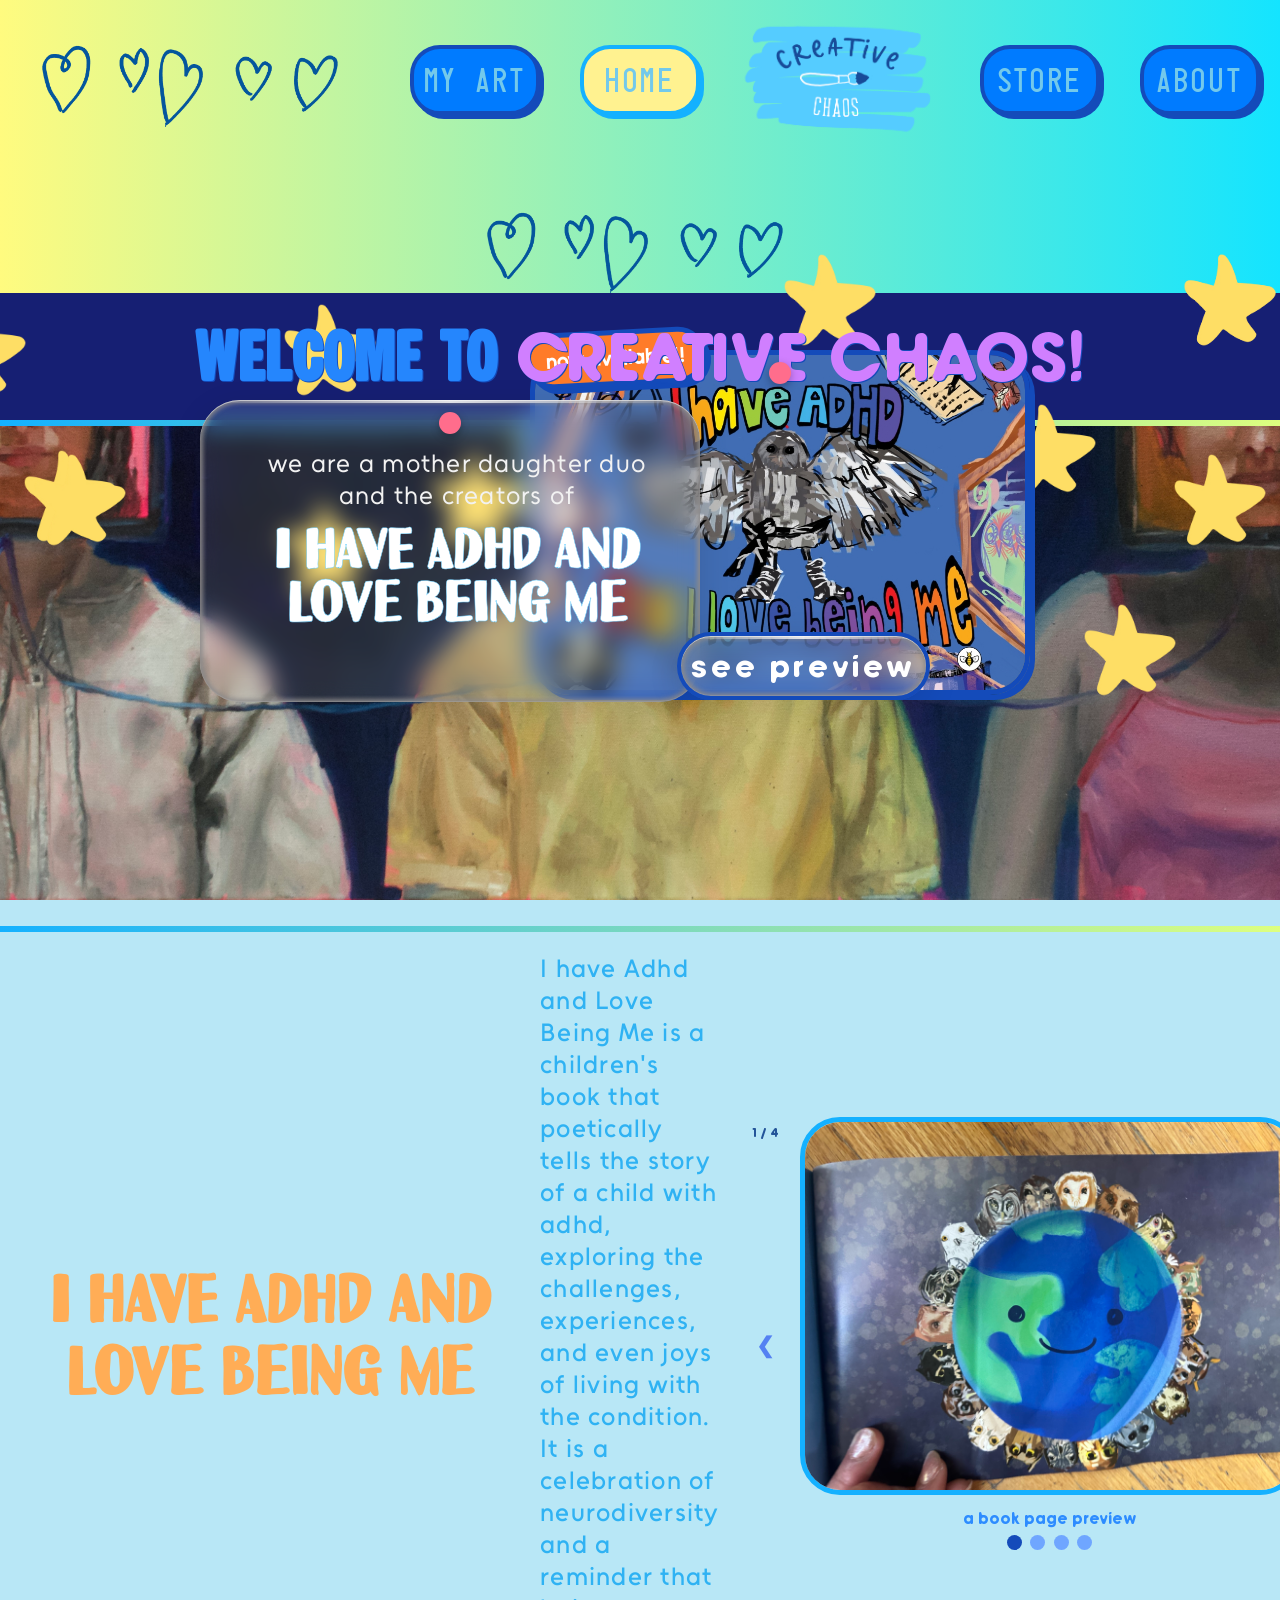
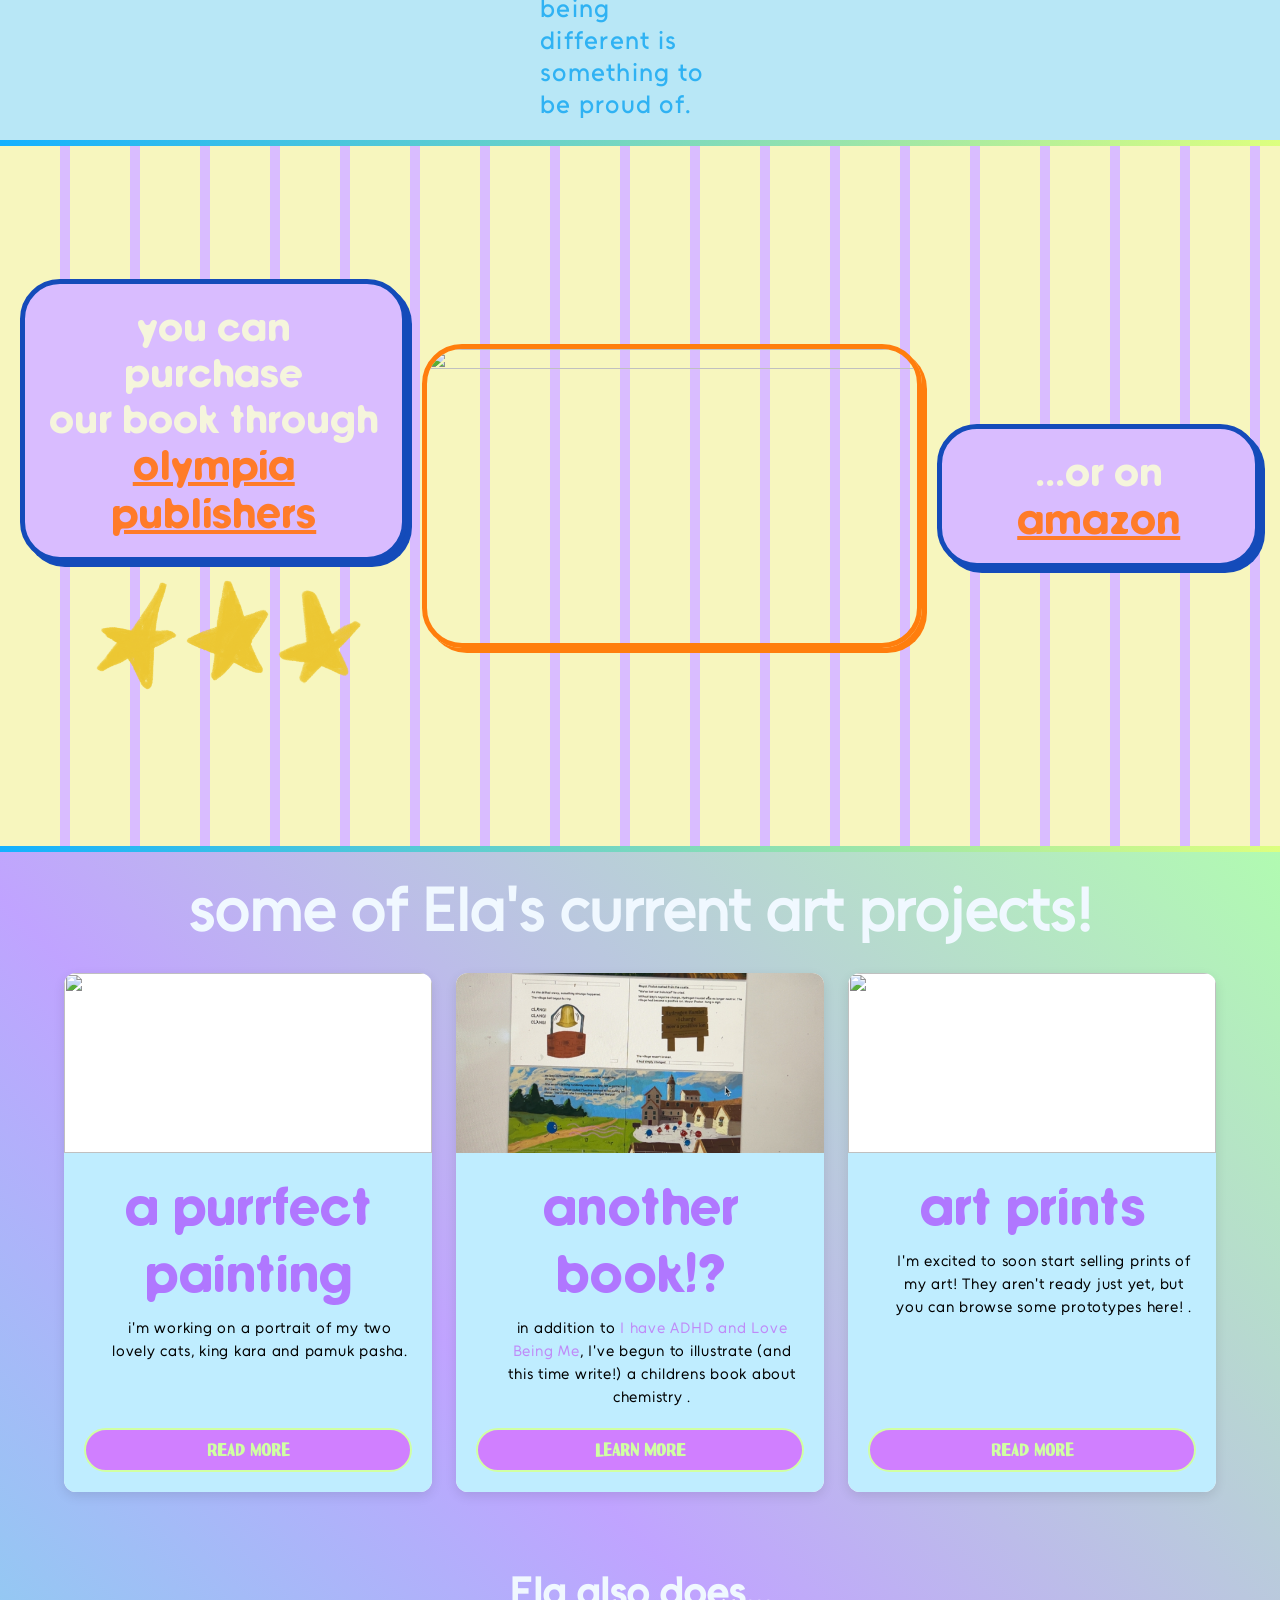
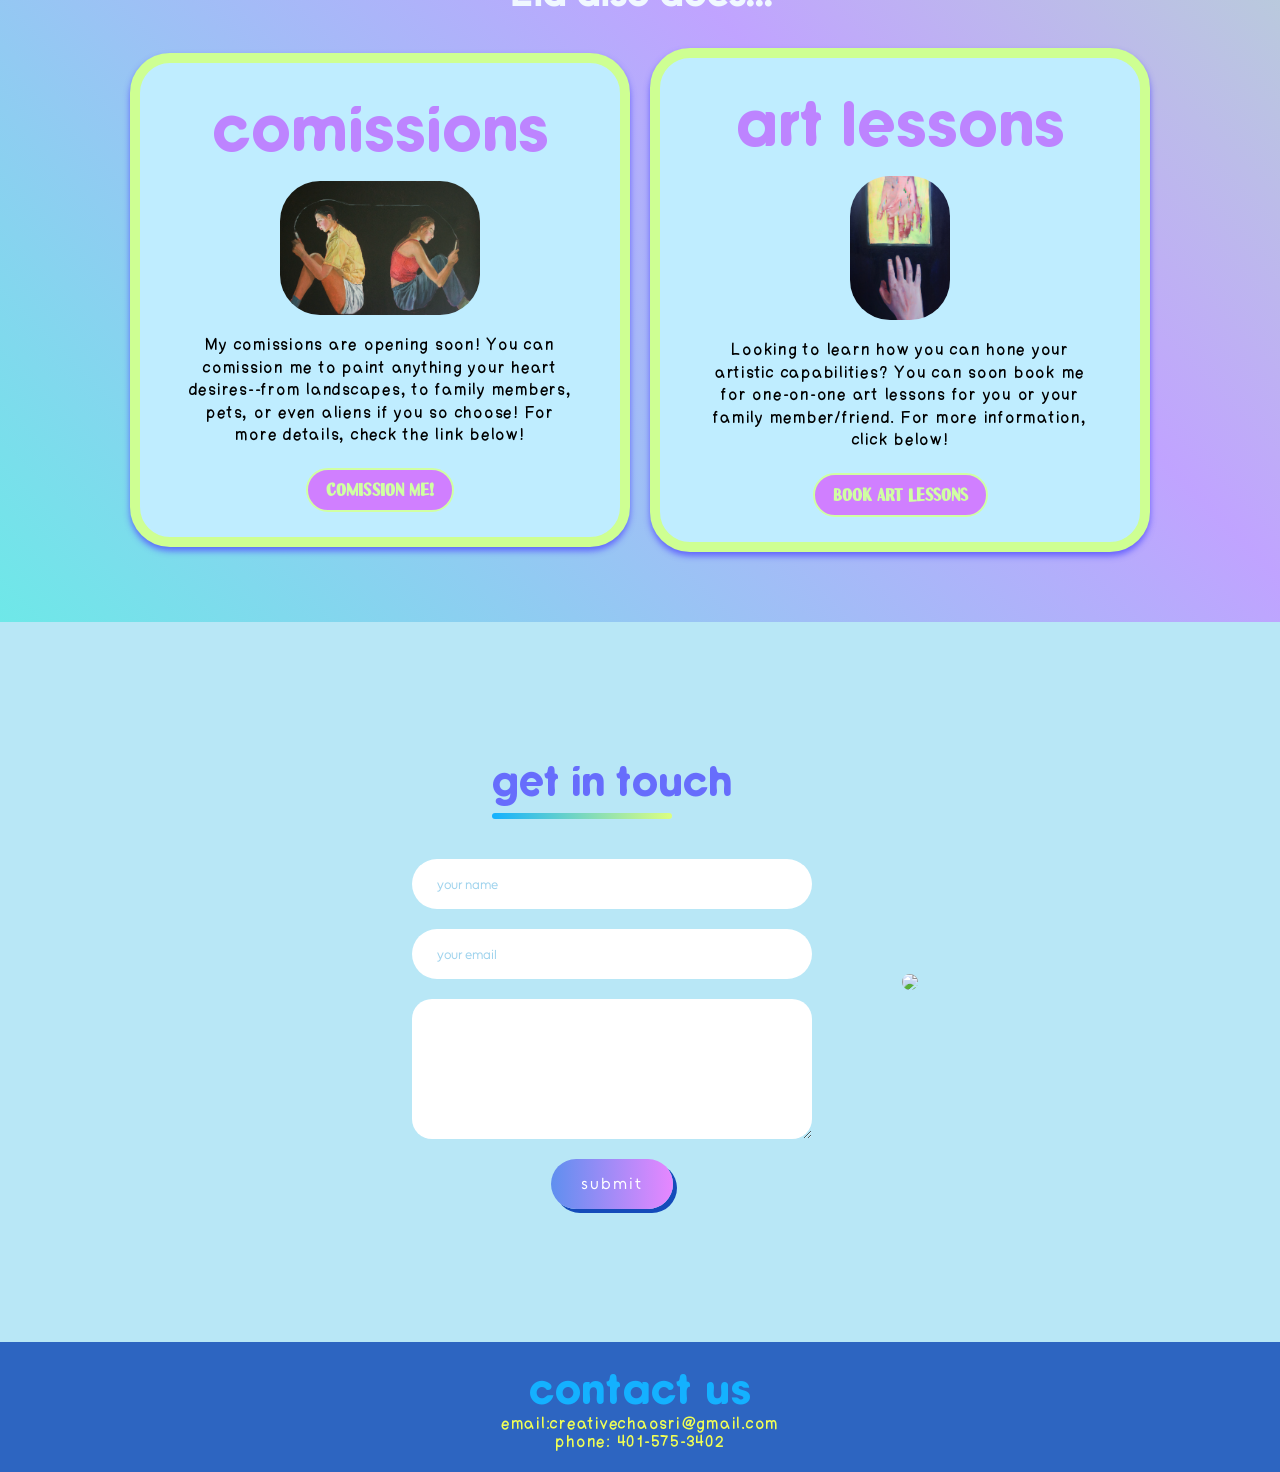
==== commit af869a2e: "Pending changes exported from your codespace" ====
--- a/index.html
+++ b/index.html
@@ -229,7 +229,7 @@
     <div class="card-content">
       <h3 class="card-title">a purrfect painting</h3>
       <p class="card-body">i'm working on a portrait of my two lovely cats, king kara and pamuk pasha.</p>
-      <a href="#" class="card-btn">Read More</a>
+      <a href="projects.html#cats" class="card-btn">Read More</a>
     </div>
   </article>
 
@@ -239,7 +239,7 @@
     <div class="card-content">
       <h3 class="card-title">another book!?</h3>
       <p class="card-body">in addition to <span style="color:#bf8af8">I have ADHD and Love Being Me</span>, I've begun to illustrate (and this time write!) a childrens book about chemistry .</p>
-      <a href="" class="card-btn">learn more</a>
+      <a href="projects.html#book-section" class="card-btn">learn more</a>
     </div>
   </article>
 
@@ -250,7 +250,7 @@
     card-content">
       <h3 class="card-title">art prints</h3>
       <p class="card-body">I'm excited to soon start selling prints of my art! They aren't ready just yet, but you can browse some prototypes here! .</p>
-      <a href="#" class="card-btn">Read More</a>
+      <a href="projects.html#prints" class="card-btn">Read More</a>
     </div>
   </article>
 </div>
--- a/style.css
+++ b/style.css
@@ -15,17 +15,34 @@
 }
 
 /* Make grids collapse on small screens */
-.gallery-grid, .card-grid, .card-grid2, .grid-container {
+.gallery-grid, .card-grid, .card-grid2, .grid-container, .store-layout, .about-layout {
   display: grid;
   grid-template-columns: repeat(auto-fit, minmax(220px, 1fr));
   gap: 18px;
 }
 
+.about-layout .about-card {
+  width: 100% !important
+
+}
+
+.about-layout .polaroid .card {
+  max-width: 100% !important;
+  box-sizing: border-box;
+}
+
+.store-heading .store-info {
+  margin:0 auto;
+}
+.store-layout {
+  margin: 0 auto;
+}
 /* Ensure flip-cards and cards are full width on narrow screens */
 .flip-card, .card {
   width: 100%;
   min-width: 0;
 }
+
 
 /* Responsive navigation: stack buttons and center logo */
 nav {
@@ -40,6 +57,7 @@
   flex: 0 1 auto;
   min-width: 120px;
 }
+
 
 /* Make interactive controls easier to tap */
 button, .card-btn, card-btn, .gallery-grid .view-full {
@@ -77,6 +95,15 @@
     text-align: center;
     z-index: 2;
   }
+    #artlessons-faq .accordion-content {
+  font-size: 10px;
+  margin:0 auto;
+  width:200px;
+  max-width: 200px;
+
+}
+  
+  
   #mainPage .swing {
     width: min(88vw, 340px) !important;
     height: auto !important;
@@ -88,6 +115,9 @@
   #nowAvailable {
     font-size: 13px;
     padding: 7px 10px;
+  }
+  #ap-portfolio #arrow {
+  display: none;
   }
   #mainPage #viewbtn {
     position: static !important;
@@ -476,8 +506,9 @@
 }
 button {
   font-size: 30px;
-  border: 1px solid transparent;
+  border: 4px solid #144bba;
   outline: 1px solid transparent;
+  box-shadow:#144bba  4px 4px;
   background-color: #007bff;
   color: #73c9eb;
   display: inline-block;
@@ -524,9 +555,9 @@
 
 button:hover {
   background-color: #FFF290;
-  border: 5px solid #14b1ff;
+  border: 4px solid #14b1ff;
    transform: rotate(-2deg) scale(1.05);
-  box-shadow: 0 10px 30px rgba(13, 133, 244, 0.368)
+  box-shadow: 4px 4px #14b1ff;
 }
 
 .radio-group {
@@ -558,8 +589,10 @@
 
 .active-page {
   background-color: #FFF290;
-  border: 5px solid #14b1ff; 
-}
+  border: 4px solid #14b1ff; 
+  box-shadow: 4px 4px #14b1ff;
+}
+
 
 
 #artHeader {
@@ -1937,7 +1970,7 @@
 
 justify-content:space-between;
 
-padding:20px 30px;
+padding:10px 20px;
 
 background:#bfedff;
 
@@ -1947,7 +1980,7 @@
 
 cursor:pointer;
 
-font-size:28px;
+font-size:15px;
 
 font-family:"llewie";
 
@@ -2042,7 +2075,7 @@
 
 font-family:"unageo reg";
 z-index:-5;
-font-size:18px;
+font-size:13px;
 
 }
 
@@ -2110,7 +2143,7 @@
 
 transition:.25s;
 
-font-size:22px;
+font-size:15px;
 
 }
 
@@ -2128,7 +2161,7 @@
 
 transition:.25s;
 
-font-size:22px;
+font-size:15px;
 
 }
 
@@ -2147,7 +2180,7 @@
 
 transition:.25s;
 
-font-size:22px;
+font-size:15px;
 
 }
 
@@ -2165,7 +2198,7 @@
 
 transition:.25s;
 
-font-size:22px;
+font-size:15px;
 
 }
 
@@ -2557,6 +2590,63 @@
   display: grid;
   grid-template-columns: 1fr 1fr; 
   gap: 20px; 
+}
+.dual-container .column-left {
+  padding: 20px;
+  box-sizing: border-box;
+}
+.dual-container .column-right {
+  padding: 20px;
+  box-sizing: border-box;
+}
+
+
+.column-right .cute .card {
+ height:200px;
+  max-height: 300px;
+  margin: 0 auto;
+}
+/* Keep dual columns on desktop, but prevent right column overflow on smaller widths. */
+.dual-container,
+.dual-container .column-left,
+.dual-container .column-right {
+  min-width: 0;
+}
+
+@media (max-width: 1024px) {
+  .dual-container {
+    grid-template-columns: minmax(0, 1fr);
+    gap: 16px;
+  }
+
+  .dual-container .column-left,
+  .dual-container .column-right {
+    padding: 16px;
+  }
+
+  .dual-container .column-right .gallery-grid {
+    grid-template-columns: minmax(0, 1fr);
+    padding: 16px;
+  }
+
+  .dual-container .column-right .cutecard {
+    padding: 12px;
+  }
+
+  .dual-container .column-right .cutecard .card-image {
+    height: 140px;
+    object-fit: cover;
+  }
+
+  .dual-container .column-right .cutecard .card-content {
+    padding: 12px;
+  }
+
+  .dual-container .column-right .cutecard .card-body {
+    margin: 0;
+    padding-left: 12px;
+    line-height: 1.35;
+  }
 }
 
 @media (max-width: 768px) {
@@ -3598,7 +3688,7 @@
 
 .comission-txt {
   color: #36b2ff;
-  font-size:20px;
+  font-size:15px;
 text-align:left;
 padding:10px;
 }
@@ -3636,4 +3726,362 @@
   color:#0a1b3e;
   font-size:14px;
   padding:10px 10px;
+}
+
+.about-layout {
+  display: grid;
+  grid-template-columns: 1fr 1fr;
+  gap: 20px;
+  align-items: start;
+  background: linear-gradient(270deg, #e8ff83 0%, #ffd297 100%);
+  margin: 20px;
+  padding: 20px;
+  border-radius:30px;
+  border: 4px solid #144bba;
+  position:relative
+}
+
+.about-layout .about-card {
+  min-width: 0;
+}
+
+.about-layout > div:last-child {
+  min-width: 0;
+  display: flex;
+  flex-direction: column;
+  justify-content: flex-end;
+  align-self: stretch;
+  gap: 16px;
+}
+
+.about-layout > div:last-child .polaroid.card {
+  width: min(100%, 460px);
+  margin: 0 auto;
+  box-sizing: border-box;
+}
+
+.about-layout > div:last-child .polaroid.card img {
+  display: block;
+  width: 100% !important;
+  height: auto !important;
+  aspect-ratio: 1 / 1;
+  object-fit: cover;
+}
+
+@media (max-width: 1024px) {
+  .about-layout {
+    grid-template-columns: minmax(0, 1fr);
+  }
+
+  .about-layout .about-card {
+    width: 100%;
+  }
+
+  .about-layout > div:last-child {
+    width: 100%;
+    justify-content: flex-start;
+    align-self: start;
+    gap: 20px;
+  }
+
+  .about-layout > div:last-child .polaroid.card {
+    width: min(100%, 760px);
+  }
+}
+
+.about-header {
+  font-family: 'llewie';
+  color:#4cb5fa;
+  font-size:clamp(40px, 6vw, 80px);
+  text-align:center;
+  text-shadow: 4px 4px #140a84;
+  -webkit-text-stroke: 1px #140a84;
+}
+
+.gradient-text {
+  background: linear-gradient(90deg, #88daeb, #42ea61);
+  -webkit-background-clip: text;
+  background-clip: text;
+  -webkit-text-fill-color: transparent;
+  color:transparent;
+}
+.about-text {
+  font-family: 'unageo reg';
+  color:#003670;
+  font-size:clamp(18px, 2vw, 20px);
+  text-align:left;
+margin-bottom:24px;
+}
+.about-card{
+  padding:20px;
+  align-items:center;
+  justify-content:center;
+  background: linear-gradient(0deg, hsl(251, 100%, 95%) 0%, #f8fcff 100%);
+  border-radius:40px;
+  border: 4px solid #144bba;
+  box-shadow: 4px 4px #144bba;
+position:relative
+}
+
+.about-subheader {
+  font-family: 'uchiyama';
+  color:#a1e68e;
+    padding:10px;
+  font-size:clamp(30px, 4vw, 60px);
+  text-align:center;
+  text-shadow: 4px 4px #140a84;
+}
+
+.store-header {
+  font-family: 'Barberchop';
+  color:#fff0c4;
+  font-size:clamp(40px, 6vw, 80px);
+  text-align:center;
+  text-shadow: 4px 4px #305fd7;
+  -webkit-text-stroke: 1px #305fd7;
+}
+
+.store-layout {
+  display: grid;
+  grid-template-columns: repeat(auto-fit, minmax(280px, 1fr));
+  gap: 24px;
+  justify-items: center;
+  align-items: start;
+  background: linear-gradient(270deg, #e8ff83 0%, #ffd297 100%);
+  padding: 20px;
+  margin: 0 auto;
+  width: min(100%, 1280px);
+  box-sizing: border-box;
+  position:relative;
+}
+
+.store-section {
+  background-color:#144bba;
+}
+
+.store-info {
+  font-family: 'handwriting';
+  color:#003670;
+  font-size:clamp(18px, 2vw, 20px);
+  margin-left: 400px;
+  margin-right: 400px;
+  text-align:left;
+  padding:20px;
+}
+.store-heading {
+  margin: 0;
+  padding:20px;
+  background-color: #f89292;
+}
+.store-item {
+  position: relative;
+  display: flex;
+  flex-direction: column;
+  align-items: center;
+  width: 100%;
+  max-width: 300px;
+  box-sizing: border-box;
+}
+
+.store-card {
+  position: relative;
+  width: 100%;
+  aspect-ratio: 3 / 4;
+  border-radius: 44px;
+  border: 4px solid #144bba;
+  overflow: hidden;
+}
+
+.store-disclaimer {
+  font-family: 'unageo sem-bold';
+  color:#0d529b;
+  font-size:clamp(16px, 1.5vw, 20px);
+  text-align:center;
+  background-image:linear-gradient(270deg, #f89292 0%, #ffb672 100%);
+  box-shadow: 2px 2px #144bba;
+  border-radius:20px;
+  padding-left: 15px;
+  padding-right: 15px;
+  padding-top: 5px;
+  padding-bottom:5px;
+  border: 3px solid #144bba;
+  z-index:5;
+  position:absolute;
+  top: -14px;
+  left: 16px;
+  transform: rotate(-10deg);
+  margin: 0;
+  max-width: calc(100% - 32px);
+
+}
+.store-card img {
+  width: 100%;
+  height: 100%;
+  object-fit: cover; 
+  flex: 0 0 auto;
+}
+
+.item-description {
+  font-family: 'unageo reg';
+  color:#003670;
+  font-size:clamp(16px, 1.5vw, 18px);
+  text-align:center;
+  padding:10px 0 0;
+  margin: 0;
+}
+.store-card .img-hover {
+  position: absolute;
+  top: 0;
+  left: 0;
+  opacity: 0;
+  transition: opacity 0.3s ease-in-out; 
+}
+
+
+
+
+.store-card:hover .img-hover {
+  opacity: 1;
+}
+
+@media (max-width: 1200px) {
+  .dual-container .column-right .gallery-grid {
+    grid-template-columns: minmax(0, 1fr) !important;
+    align-items: start;
+  }
+
+  .dual-container .column-right .card.cutecard {
+    justify-content: flex-start !important;
+    padding: 10px !important;
+    max-width: 680px;
+    margin: 0 auto;
+  }
+
+  .dual-container .column-right p,  .dual-container .column-right .subtext {
+   font-size: 15px !important;
+  }
+
+  .dual-container .column-right .glass p, .column-left .print-note p {
+    font-size: 12px !important;
+  }
+
+  .dual-container .column-right .card.cutecard .card-image {
+    height: 110px !important;
+    min-height: 110px;
+    object-fit: cover;
+  }
+
+  .dual-container .column-right .card.cutecard .card-content {
+    padding: 10px !important;
+  }
+
+  .dual-container .column-right .card.cutecard .card-body {
+    margin: 0 !important;
+    padding-left: 12px !important;
+    font-size: 15px !important;
+    line-height: 1.25 !important;
+    display: -webkit-box;
+    line-clamp: 5;
+    -webkit-line-clamp: 5;
+    -webkit-box-orient: vertical;
+    overflow: hidden;
+  }
+
+  .dual-container .column-right .glass {
+    padding: 12px !important;
+    max-height: 360px;
+    overflow-y: auto;
+  }
+
+  .dual-container .column-left .print-note {
+    padding: 14px !important;
+    max-height: 340px;
+    overflow-y: auto;
+  }
+
+  .dual-container .column-left .print-note .hero-title {
+    margin: 0 0 8px;
+    font-size: clamp(30px, 5vw, 46px) !important;
+    line-height: 1.05;
+  }
+
+  .dual-container .column-left .polaroid.card {
+    width: min(320px, 100%);
+    padding: 12px 12px 38px;
+  }
+
+  .dual-container .column-left .polaroid-image {
+    width: 100%;
+    height: 280px;
+    object-fit: cover;
+  }
+
+  .dual-container .column-left .polaroid-caption {
+    font-size: 24px;
+    padding-top: 10px;
+  }
+
+  #lesson-materials p[style*="padding-left:200px"],
+  #lesson-materials p[style*="padding-right:200px"] {
+    padding-left: 20px !important;
+    padding-right: 20px !important;
+    box-sizing: border-box;
+  }
+
+  #lesson-materials ul[style*="padding-left:300px"] {
+    padding-left: 34px !important;
+    padding-right: 16px;
+    box-sizing: border-box;
+  }
+
+  #lesson-materials .grid-container-twocolmn,
+  #lesson-materials .grid-container-twocolm {
+    grid-template-columns: minmax(0, 1fr) !important;
+    gap: 16px;
+  }
+
+  #lesson-materials .grid-container {
+    grid-template-columns: repeat(auto-fit, minmax(180px, 1fr));
+    gap: 14px;
+    width: 100%;
+    box-sizing: border-box;
+  }
+
+  #lesson-materials .glass.card {
+    width: 100%;
+    max-width: 100%;
+    min-width: 0;
+    box-sizing: border-box;
+  }
+
+  #lesson-materials .linksmol {
+    overflow-wrap: anywhere;
+    word-break: break-word;
+  }
+}
+
+@media (max-width: 760px) {
+  #lesson-materials {
+    padding: 16px 10px;
+  }
+
+  #lesson-materials h1 {
+    font-size: clamp(30px, 8vw, 44px);
+  }
+
+  #lesson-materials p[style*="padding-left:200px"],
+  #lesson-materials p[style*="padding-right:200px"] {
+    padding-left: 12px !important;
+    padding-right: 12px !important;
+  }
+
+  #lesson-materials ul[style*="padding-left:300px"] {
+    padding-left: 22px !important;
+    padding-right: 10px;
+  }
+}
+
+#store-section {
+  background-color:#144bba;
+  
 }
